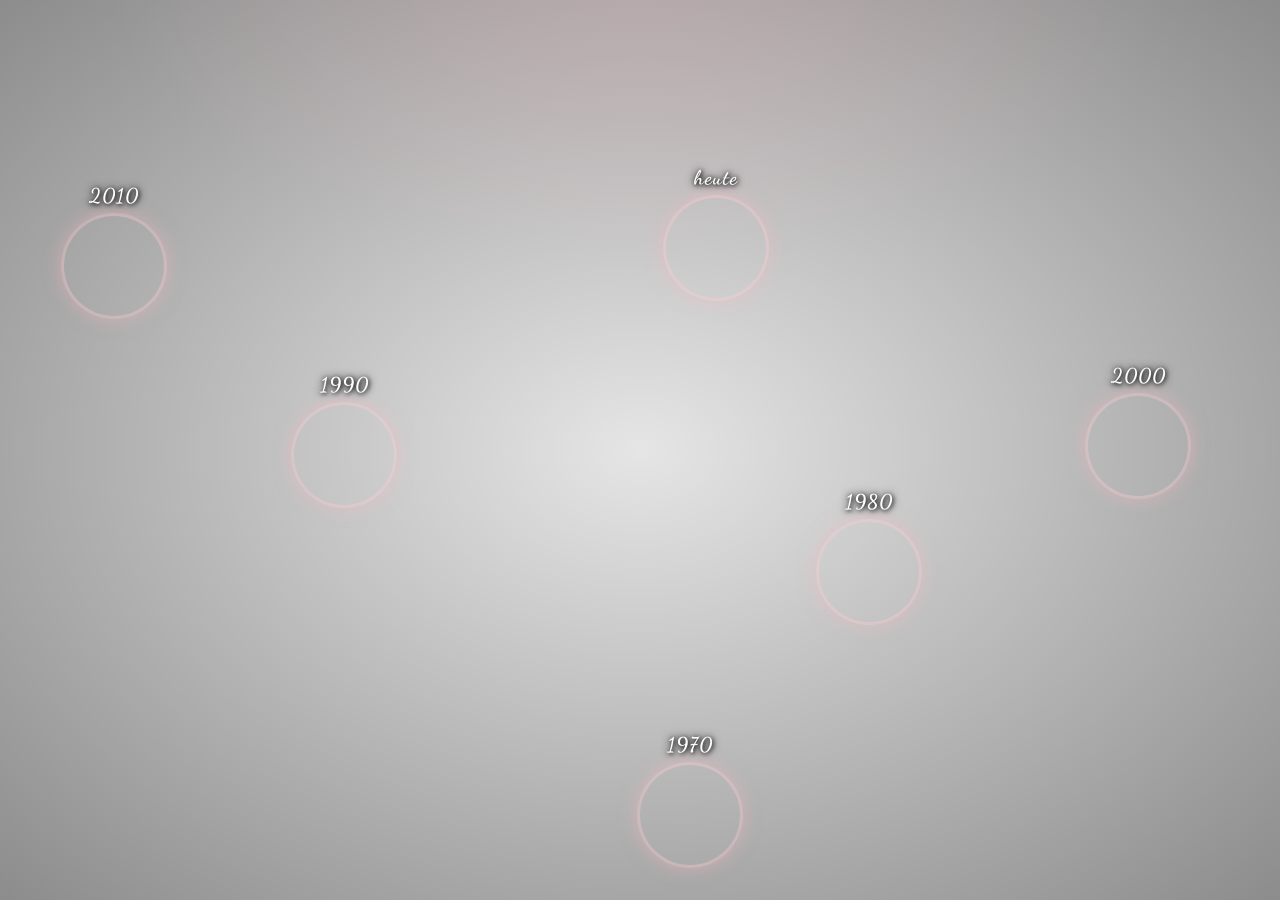
==== flade.html @ 5c9491e2 "Rename index.html to flade.html" ====
<!DOCTYPE html>
<html lang="en">
<head>
  <meta charset="UTF-8">
  <meta http-equiv="X-UA-Compatible" content="IE=edge">
  <meta name="viewport" content="width=device-width, initial-scale=1.0">
  <title>Projektarbeit</title>
    <link rel="stylesheet" href="style.css">
</head>
<body>
  <div id="sakura-container">
    <div class="tree-overlay"></div>
<!--     <div class="petal">
    </div> -->
    <div class="point" id="Schule_1970" style="top:85%; left:50%;" data-title="1970er Jahre – Tradition im Wandel" data-text="In dieser Zeit blieb die Flade fest in ihrer Rolle als katholische Sekundarschule für die Stadt St. Gallen verankert. Die Trennung zwischen Jungen und Mädchen war strikter Alltag. Während die Jungen im Gallusschulhaus unterrichtet wurden, besuchten die Mädchen das Notkerzentrum. Die Lehrerschaft bestand damals noch zu einem beachtlichen Teil aus Klerikern und Ordensschwestern, die das christliche Erbe der Schule bewahrten. Dennoch öffnete sich die Institution langsam den neuen pädagogischen Strömungen der Nachkriegszeit."> <span class="point-label">1970</span> </div>
    <div class="point" id="Schule_1980" style="top:58%; left:64%;" data-title="1980er Jahre – Fokus auf die Infrastruktur" data-text="Dieses Jahrzehnt war geprägt von der Modernisierung der alten Schulgebäude. Die Verantwortlichen investierten hohe Summen in die Fachzimmer und die Aula, um den technischen Fortschritt abzubilden. Man legte grossen Wert darauf, dass die historische Substanz im Klosterviertel erhalten blieb, während im Inneren moderne Lehrmittel einzogen. Die Schule festigte ihren Ruf als Ort, an dem Disziplin und Leistung in einem familiären Umfeld gefördert wurden.">  <span class="point-label">1980</span> </div>
    <div class="point" id="Schule_1990" style="top:45%; left:23%;" data-title="1990er Jahre – Der Schritt zur Koedukation" data-text="Die wohl grösste Veränderung ereignete sich in den Neunzigern mit der schrittweisen Einführung des gemeinsamen Unterrichts. Die strikte Geschlechtertrennung wurde aufgehoben, was das soziale Klima an der Schule grundlegend erneuerte. Parallel dazu hielten die ersten Informatikräume Einzug. Die Schüler lernten nun den Umgang mit den ersten Computern, während die Schulleitung die administrativen Strukturen an die Anforderungen eines modernen Bildungsbetriebs anpasste.">  <span class="point-label">1990</span> </div>
    <div class="point" id="Schule_2000" style="top:44%; left:85%;" data-title="2000er Jahre – Pädagogische Vielfalt" data-text="Mit der Jahrtausendwende rückte die individuelle Förderung der Jugendlichen in das Zentrum der Strategie. Die Flade profilierte sich durch ein breites Angebot an Wahlfächern und Projekten, die über den klassischen Lehrplan hinausgingen. Zudem wurde die Zusammenarbeit zwischen den drei Standorten Gallus, Notker und Brühl intensiviert. Man verstand sich zunehmend als eine Einheit, die trotz räumlicher Trennung eine gemeinsame Vision von Bildung und Erziehung verfolgte.">  <span class="point-label">2000</span> </div>
    <div class="point" id="Schule_2010" style="top:24%; left:5%;" data-title="2010er Jahre – Infrastruktur und Digitalisierung" data-text="In diesem Jahrzehnt modernisierte die Flade ihre drei Standorte Gallus, Notker und Brühl umfassend. Die Klassenzimmer erhielten moderne Beamer und interaktive Tafeln, während die historische Hülle der Gebäude bewahrt wurde. Ein grosser Meilenstein war die Einführung von iPads für den Unterricht, was die Arbeitsweise grundlegend veränderte.

Die Lehrpersonen entwickelten sich in dieser Zeit von reinen Wissensvermittlern zu Lernbegleitern weiter. Sie investierten viel Zeit in Weiterbildungen, um digitale Medien pädagogisch sinnvoll zu nutzen. Gleichzeitig wurde die soziale Infrastruktur durch den Ausbau der Mittagsbetreuung und den Einsatz von Schulsozialarbeitern gestärkt. Die Schule schuf so eine moderne Lernumgebung, die technologischen Fortschritt mit persönlicher Betreuung und christlichen Werten verband.">  <span class="point-label">2010</span> </div>
    <div class="point" id="Schule_heute" style="top:22%; left:52%;" data-title="Heute – Digitalisierung und Offenheit" data-text="In der Gegenwart präsentiert sich die Flade als eine der modernsten Sekundarschulen der Ostschweiz. Digitale Endgeräte wie iPads gehören mittlerweile zum Standardwerkzeug in jedem Klassenzimmer. Obwohl die Schule weiterhin vom Katholischen Konfessionsteil getragen wird, steht sie heute Jugendlichen verschiedenster Hintergründe offen. Das Hauptaugenmerk liegt auf der Vorbereitung der jungen Menschen für die Berufswelt oder das Gymnasium, wobei soziale Kompetenz und gegenseitiger Respekt die wichtigsten Pfeiler bilden."> <span class="point-label">heute</span> </div>
    
     <div id="overlay"></div>
    <div class="popup" id="popup">
  <div class="popup-content">
    <h2 id="popup-title"></h2>
    <p id="popup-text"></p>
  </div>
</div>
  
 <audio id="bg-music" autoplay loop>
  <source src="https://github.com/davakin228/fladeSchule/raw/refs/heads/main/siarhei_korbut-japanese-flower-pixabay-329408.mp3" type="audio/mpeg">
</audio>
  
  <script src="script.js"></script>
</body>
</html>
---- style.css ----
@import url('https://fonts.googleapis.com/css2?family=Dancing+Script:wght@400..700&display=swap');

* {
  margin: 0;
  padding: 0;
  box-sizing: border-box;
}

body {
  font-family: "Dancing Script", cursive;
  height: 100vh;
  overflow: hidden;
  text-align: center;
}

#sakura-container {
  position: relative;
  height: 100vh;
  width: 100%;
  background-image: url(https://github.com/StacyBetsa/tinkerteens/blob/main/%D1%81%D0%B0%D0%BA%D1%83%D1%80%D0%B0%20%D0%B4%D0%B5%D1%80%D0%B5%D0%B2%D0%BE.webp?raw=true);
  background-size: cover;
  background-position: center;
  background-repeat: no-repeat;
}

.tree-overlay {
  position: absolute;
  top: 0;
  left: 0;
  width: 100%;
  height: 100%;
  background:
    radial-gradient(ellipse 70% 50% at 50% 0%, rgba(255,182,193,0.18) 0%, transparent 60%),
    radial-gradient(ellipse at center, rgba(0,0,0,0.10) 0%, rgba(0,0,0,0.45) 100%);
  pointer-events: none;
}

.petal {
  position: absolute;
  pointer-events: none;
  border-radius: 60% 5% 60% 5%;
  background: radial-gradient(ellipse at center, #e8b4c8 0%, #d4a0b8 100%);
  opacity: 0.85;
}

.point {
  position: absolute;
  width: 100px;
  height: 100px;
  background: radial-gradient(circle, rgba(255,182,193,0.85), rgba(219,112,147,0.65));
  border-radius: 50%;
  cursor: pointer;
  animation: pulse 2s infinite;
  box-shadow: 0 0 20px rgba(255,182,193,0.6), 0 0 0 3px rgba(255,255,255,0.15);
  transition: all 0.3s ease;
}

.point:hover {
  transform: scale(1.2);
  box-shadow: 0 0 35px rgba(255,182,193,0.95), 0 0 0 4px rgba(255,255,255,0.25);
}

@keyframes pulse {
  0%   { opacity: 0.7; transform: scale(1); }
  50%  { opacity: 1;   transform: scale(1.05); }
  100% { opacity: 0.7; transform: scale(1); }
}

.point-label {
  position: absolute;
  transform: translateX(-50%);
  bottom: 108px;
  left: 50%;
  color: white;
  font-family: "Dancing Script", cursive;
  font-size: 20px;
  font-weight: 700;
  text-shadow: 0 0 8px rgba(0,0,0,1), 1px 1px 4px black;
  white-space: nowrap;
  pointer-events: none;
  letter-spacing: 1px;
}

#Schule_1970 {
  background-image: url(https://github.com/davakin228/fladeSchule/blob/main/flade%20schule.jpg?raw=true);
  background-size: contain;
}

#Schule_1980 {
  background-image: url(https://github.com/davakin228/fladeSchule/blob/main/schule%20flade.jpg?raw=true);
  background-size: cover;
}

#Schule_1990 {
  background-image: url(https://github.com/davakin228/fladeSchule/blob/main/photo_2026-02-20_14-00-18.jpg?raw=true);
  background-size: cover;
}

#Schule_2000 {
  background-image: url(https://github.com/davakin228/fladeSchule/blob/main/andere%20Schule.jpg?raw=true);
  background-size: cover;
}

#Schule_2010 {
  background-image: url(https://github.com/davakin228/fladeSchule/blob/main/aa.jpg?raw=true);
  background-size: cover;
}

#Schule_heute {
  background-image: url(https://github.com/davakin228/fladeSchule/blob/main/halle.jpg?raw=true);
  background-size: contain;
}

.popup {
  position: fixed;
  background: linear-gradient(145deg, rgba(255,245,248,0.97), rgba(255,232,240,0.97));
  width: 420px;
  padding: 28px 28px 24px;
  border-radius: 20px;
  box-shadow: 0 16px 48px rgba(0,0,0,0.35), 0 0 0 1px rgba(255,182,193,0.4);
  border: none;
  opacity: 0;
  transform: translateY(12px) scale(0.95);
  transition: opacity 0.4s ease, transform 0.5s cubic-bezier(0.34,1.56,0.64,1);
  z-index: 10;
  pointer-events: none;
}

.popup.active {
  opacity: 1;
  transform: translateY(0px) scale(1);
  pointer-events: all;
}

#popup-title {
  font-family: "Dancing Script", cursive;
  font-size: 22px;
  color: #a0304a;
  margin-bottom: 10px;
  border-bottom: 1px solid rgba(255,182,193,0.5);
  padding-bottom: 10px;
}

#popup-text {
  font-family: Georgia, serif;
  font-size: 14px;
  line-height: 1.7;
  color: #4a2030;
}

#overlay {
  display: none;
  position: fixed;
  inset: 0;
  background: rgba(0, 0, 0, 0.5);
  z-index: 9;
  backdrop-filter: blur(2px);
  transition: opacity 0.4s ease;
}

#overlay.active {
  display: block;
}
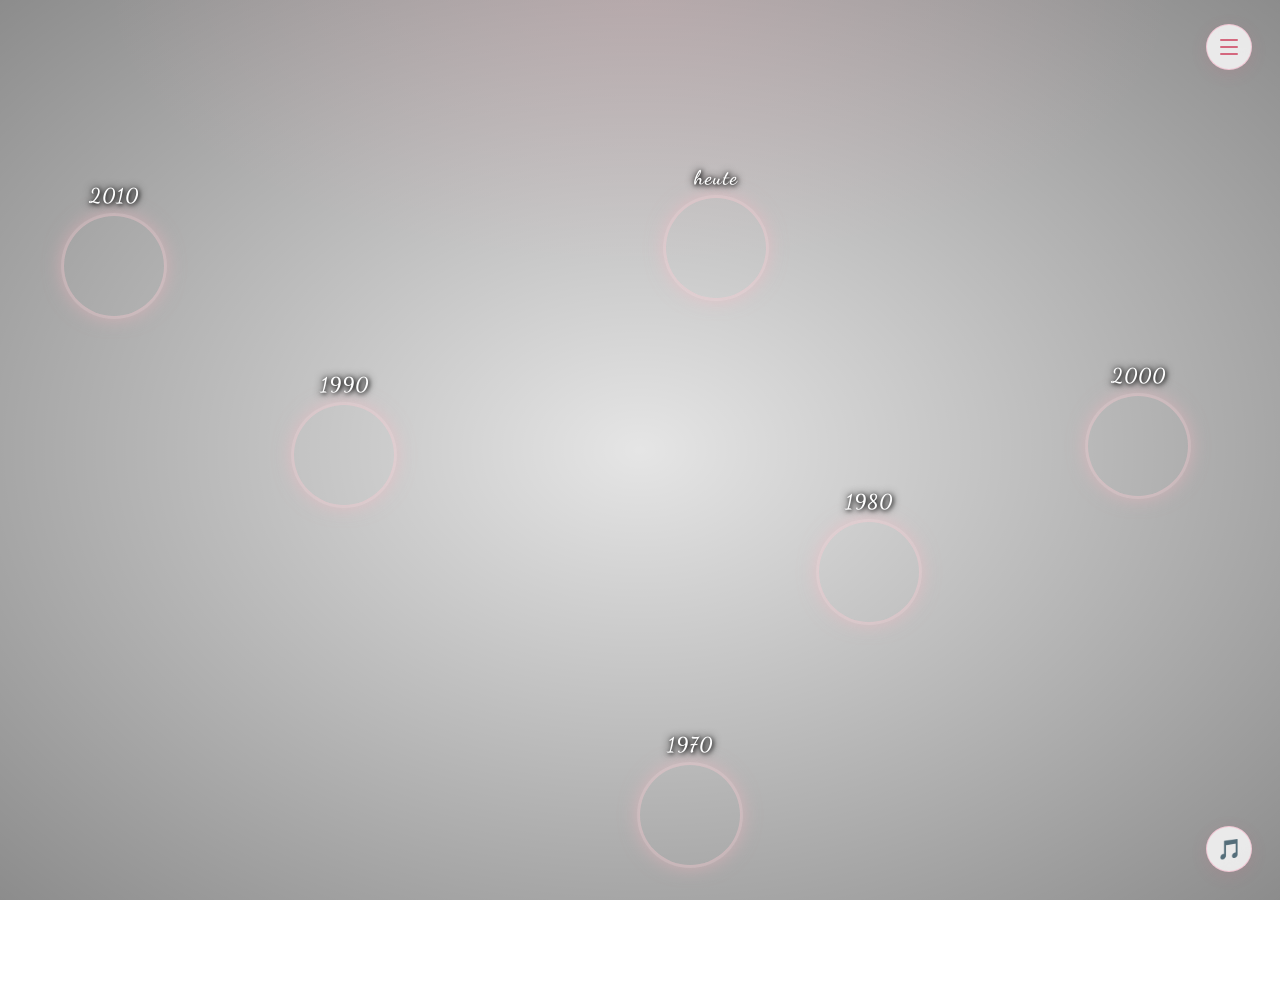
==== commit f0951397: "Update flade.html" ====
--- a/flade.html
+++ b/flade.html
@@ -1,38 +1,182 @@
-          <!DOCTYPE html>
+<!DOCTYPE html>
 <html lang="en">
 <head>
   <meta charset="UTF-8">
   <meta http-equiv="X-UA-Compatible" content="IE=edge">
   <meta name="viewport" content="width=device-width, initial-scale=1.0">
   <title>Projektarbeit</title>
-    <link rel="stylesheet" href="style.css">
+  <link rel="stylesheet" href="style.css">
+  <style>
+    .music-btn {
+      position: fixed;
+      bottom: 28px;
+      right: 28px;
+      width: 46px; height: 46px;
+      border-radius: 50%;
+      background: rgba(255,255,255,0.8);
+      backdrop-filter: blur(10px);
+      border: 1px solid rgba(244,184,203,0.7);
+      cursor: pointer;
+      display: flex; align-items: center; justify-content: center;
+      font-size: 20px;
+      box-shadow: 0 4px 16px rgba(212,104,126,0.15);
+      transition: all 0.3s ease;
+      z-index: 9999;
+    }
+    .music-btn:hover { background: linear-gradient(135deg, #d4687e, #e8809a); transform: scale(1.1); }
+    .music-btn.playing { animation: musicPulse 2s ease-in-out infinite; }
+    @keyframes musicPulse {
+      0%, 100% { box-shadow: 0 4px 16px rgba(212,104,126,0.15); }
+      50% { box-shadow: 0 4px 28px rgba(212,104,126,0.4); }
+    }
+
+    .hamburger-btn {
+      position: fixed;
+      top: 24px;
+      right: 28px;
+      width: 46px; height: 46px;
+      border-radius: 50%;
+      background: rgba(255,255,255,0.8);
+      backdrop-filter: blur(10px);
+      border: 1px solid rgba(244,184,203,0.7);
+      cursor: pointer;
+      display: flex;
+      flex-direction: column;
+      align-items: center;
+      justify-content: center;
+      gap: 5px;
+      box-shadow: 0 4px 16px rgba(212,104,126,0.15);
+      transition: all 0.3s ease;
+      z-index: 9999;
+    }
+    .hamburger-btn:hover { background: linear-gradient(135deg, #d4687e, #e8809a); transform: scale(1.1); }
+    .hamburger-btn span { display: block; width: 18px; height: 2px; background: #d4687e; border-radius: 2px; transition: all 0.3s ease; }
+    .hamburger-btn:hover span { background: white; }
+    .hamburger-btn.open span:nth-child(1) { transform: translateY(7px) rotate(45deg); background: #d4687e; }
+    .hamburger-btn.open span:nth-child(2) { opacity: 0; }
+    .hamburger-btn.open span:nth-child(3) { transform: translateY(-7px) rotate(-45deg); background: #d4687e; }
+
+    .dropdown-menu {
+      position: fixed;
+      top: 80px;
+      right: 28px;
+      background: rgba(255,255,255,0.96);
+      backdrop-filter: blur(16px);
+      border: 1px solid rgba(244,184,203,0.5);
+      border-radius: 16px;
+      box-shadow: 0 12px 40px rgba(212,104,126,0.2);
+      padding: 8px;
+      z-index: 9998;
+      min-width: 200px;
+      opacity: 0;
+      transform: translateY(-10px) scale(0.95);
+      pointer-events: none;
+      transition: all 0.3s cubic-bezier(0.34,1.56,0.64,1);
+      font-family: "Dancing Script", cursive;
+    }
+    .dropdown-menu.open { opacity: 1; transform: translateY(0) scale(1); pointer-events: all; }
+    .menu-label { font-size: 10px; letter-spacing: 3px; text-transform: uppercase; color: #f4b8cb; padding: 8px 16px 4px; display: block; }
+    .menu-divider-line { height: 1px; background: linear-gradient(90deg, transparent, rgba(244,184,203,0.5), transparent); margin: 3px 8px; }
+    .menu-item { display: flex; align-items: center; gap: 10px; padding: 11px 16px; border-radius: 10px; text-decoration: none; color: #8b4a5e; font-size: 16px; transition: all 0.2s ease; }
+    .menu-item:hover { background: rgba(212,104,126,0.08); color: #d4687e; }
+    .menu-item-icon { font-size: 15px; width: 20px; text-align: center; }
+  </style>
 </head>
 <body>
   <div id="sakura-container">
     <div class="tree-overlay"></div>
-<!--     <div class="petal">
-    </div> -->
+
     <div class="point" id="Schule_1970" style="top:85%; left:50%;" data-title="1970er Jahre – Tradition im Wandel" data-text="In dieser Zeit blieb die Flade fest in ihrer Rolle als katholische Sekundarschule für die Stadt St. Gallen verankert. Die Trennung zwischen Jungen und Mädchen war strikter Alltag. Während die Jungen im Gallusschulhaus unterrichtet wurden, besuchten die Mädchen das Notkerzentrum. Die Lehrerschaft bestand damals noch zu einem beachtlichen Teil aus Klerikern und Ordensschwestern, die das christliche Erbe der Schule bewahrten. Dennoch öffnete sich die Institution langsam den neuen pädagogischen Strömungen der Nachkriegszeit."> <span class="point-label">1970</span> </div>
-    <div class="point" id="Schule_1980" style="top:58%; left:64%;" data-title="1980er Jahre – Fokus auf die Infrastruktur" data-text="Dieses Jahrzehnt war geprägt von der Modernisierung der alten Schulgebäude. Die Verantwortlichen investierten hohe Summen in die Fachzimmer und die Aula, um den technischen Fortschritt abzubilden. Man legte grossen Wert darauf, dass die historische Substanz im Klosterviertel erhalten blieb, während im Inneren moderne Lehrmittel einzogen. Die Schule festigte ihren Ruf als Ort, an dem Disziplin und Leistung in einem familiären Umfeld gefördert wurden.">  <span class="point-label">1980</span> </div>
-    <div class="point" id="Schule_1990" style="top:45%; left:23%;" data-title="1990er Jahre – Der Schritt zur Koedukation" data-text="Die wohl grösste Veränderung ereignete sich in den Neunzigern mit der schrittweisen Einführung des gemeinsamen Unterrichts. Die strikte Geschlechtertrennung wurde aufgehoben, was das soziale Klima an der Schule grundlegend erneuerte. Parallel dazu hielten die ersten Informatikräume Einzug. Die Schüler lernten nun den Umgang mit den ersten Computern, während die Schulleitung die administrativen Strukturen an die Anforderungen eines modernen Bildungsbetriebs anpasste.">  <span class="point-label">1990</span> </div>
-    <div class="point" id="Schule_2000" style="top:44%; left:85%;" data-title="2000er Jahre – Pädagogische Vielfalt" data-text="Mit der Jahrtausendwende rückte die individuelle Förderung der Jugendlichen in das Zentrum der Strategie. Die Flade profilierte sich durch ein breites Angebot an Wahlfächern und Projekten, die über den klassischen Lehrplan hinausgingen. Zudem wurde die Zusammenarbeit zwischen den drei Standorten Gallus, Notker und Brühl intensiviert. Man verstand sich zunehmend als eine Einheit, die trotz räumlicher Trennung eine gemeinsame Vision von Bildung und Erziehung verfolgte.">  <span class="point-label">2000</span> </div>
-    <div class="point" id="Schule_2010" style="top:24%; left:5%;" data-title="2010er Jahre – Infrastruktur und Digitalisierung" data-text="In diesem Jahrzehnt modernisierte die Flade ihre drei Standorte Gallus, Notker und Brühl umfassend. Die Klassenzimmer erhielten moderne Beamer und interaktive Tafeln, während die historische Hülle der Gebäude bewahrt wurde. Ein grosser Meilenstein war die Einführung von iPads für den Unterricht, was die Arbeitsweise grundlegend veränderte.
+    <div class="point" id="Schule_1980" style="top:58%; left:64%;" data-title="1980er Jahre – Fokus auf die Infrastruktur" data-text="Dieses Jahrzehnt war geprägt von der Modernisierung der alten Schulgebäude. Die Verantwortlichen investierten hohe Summen in die Fachzimmer und die Aula, um den technischen Fortschritt abzubilden. Man legte grossen Wert darauf, dass die historische Substanz im Klosterviertel erhalten blieb, während im Inneren moderne Lehrmittel einzogen. Die Schule festigte ihren Ruf als Ort, an dem Disziplin und Leistung in einem familiären Umfeld gefördert wurden."> <span class="point-label">1980</span> </div>
+    <div class="point" id="Schule_1990" style="top:45%; left:23%;" data-title="1990er Jahre – Der Schritt zur Koedukation" data-text="Die wohl grösste Veränderung ereignete sich in den Neunzigern mit der schrittweisen Einführung des gemeinsamen Unterrichts. Die strikte Geschlechtertrennung wurde aufgehoben, was das soziale Klima an der Schule grundlegend erneuerte. Parallel dazu hielten die ersten Informatikräume Einzug. Die Schüler lernten nun den Umgang mit den ersten Computern, während die Schulleitung die administrativen Strukturen an die Anforderungen eines modernen Bildungsbetriebs anpasste."> <span class="point-label">1990</span> </div>
+    <div class="point" id="Schule_2000" style="top:44%; left:85%;" data-title="2000er Jahre – Pädagogische Vielfalt" data-text="Mit der Jahrtausendwende rückte die individuelle Förderung der Jugendlichen in das Zentrum der Strategie. Die Flade profilierte sich durch ein breites Angebot an Wahlfächern und Projekten, die über den klassischen Lehrplan hinausgingen. Zudem wurde die Zusammenarbeit zwischen den drei Standorten Gallus, Notker und Brühl intensiviert. Man verstand sich zunehmend als eine Einheit, die trotz räumlicher Trennung eine gemeinsame Vision von Bildung und Erziehung verfolgte."> <span class="point-label">2000</span> </div>
+    <div class="point" id="Schule_2010" style="top:24%; left:5%;" data-title="2010er Jahre – Infrastruktur und Digitalisierung" data-text="In diesem Jahrzehnt modernisierte die Flade ihre drei Standorte Gallus, Notker und Brühl umfassend. Die Klassenzimmer erhielten moderne Beamer und interaktive Tafeln, während die historische Hülle der Gebäude bewahrt wurde. Ein grosser Meilenstein war die Einführung von iPads für den Unterricht, was die Arbeitsweise grundlegend veränderte. Die Lehrpersonen entwickelten sich in dieser Zeit von reinen Wissensvermittlern zu Lernbegleitern weiter. Sie investierten viel Zeit in Weiterbildungen, um digitale Medien pädagogisch sinnvoll zu nutzen. Gleichzeitig wurde die soziale Infrastruktur durch den Ausbau der Mittagsbetreuung und den Einsatz von Schulsozialarbeitern gestärkt. Die Schule schuf so eine moderne Lernumgebung, die technologischen Fortschritt mit persönlicher Betreuung und christlichen Werten verband."> <span class="point-label">2010</span> </div>
+    <div class="point" id="Schule_heute" style="top:22%; left:52%;" data-title="Heute – Digitalisierung und Offenheit" data-text="In der Gegenwart präsentiert sich die Flade als eine der modernsten Sekundarschulen der Ostschweiz. Digitale Endgeräte wie iPads gehören mittlerweile zum Standardwerkzeug in jedem Klassenzimmer. Obwohl die Schule weiterhin vom Katholischen Konfessionsteil getragen wird, steht sie heute Jugendlichen verschiedenster Hintergründe offen. Das Hauptaugenmerk liegt auf der Vorbereitung der jungen Menschen für die Berufswelt oder das Gymnasium, wobei soziale Kompetenz und gegenseitiger Respekt die wichtigsten Pfeiler bilden."> <span class="point-label">heute</span> </div>
 
-Die Lehrpersonen entwickelten sich in dieser Zeit von reinen Wissensvermittlern zu Lernbegleitern weiter. Sie investierten viel Zeit in Weiterbildungen, um digitale Medien pädagogisch sinnvoll zu nutzen. Gleichzeitig wurde die soziale Infrastruktur durch den Ausbau der Mittagsbetreuung und den Einsatz von Schulsozialarbeitern gestärkt. Die Schule schuf so eine moderne Lernumgebung, die technologischen Fortschritt mit persönlicher Betreuung und christlichen Werten verband.">  <span class="point-label">2010</span> </div>
-    <div class="point" id="Schule_heute" style="top:22%; left:52%;" data-title="Heute – Digitalisierung und Offenheit" data-text="In der Gegenwart präsentiert sich die Flade als eine der modernsten Sekundarschulen der Ostschweiz. Digitale Endgeräte wie iPads gehören mittlerweile zum Standardwerkzeug in jedem Klassenzimmer. Obwohl die Schule weiterhin vom Katholischen Konfessionsteil getragen wird, steht sie heute Jugendlichen verschiedenster Hintergründe offen. Das Hauptaugenmerk liegt auf der Vorbereitung der jungen Menschen für die Berufswelt oder das Gymnasium, wobei soziale Kompetenz und gegenseitiger Respekt die wichtigsten Pfeiler bilden."> <span class="point-label">heute</span> </div>
-    
-     <div id="overlay"></div>
+    <div id="overlay"></div>
     <div class="popup" id="popup">
-  <div class="popup-content">
-    <h2 id="popup-title"></h2>
-    <p id="popup-text"></p>
+      <div class="popup-content">
+        <h2 id="popup-title"></h2>
+        <p id="popup-text"></p>
+      </div>
+    </div>
+
+    <audio id="bg-music" loop>
+      <source src="https://github.com/davakin228/fladeSchule/raw/refs/heads/main/siarhei_korbut-japanese-flower-pixabay-329408.mp3" type="audio/mpeg">
+    </audio>
   </div>
-</div>
-  
- <audio id="bg-music" autoplay loop>
-  <source src="https://github.com/davakin228/fladeSchule/raw/refs/heads/main/siarhei_korbut-japanese-flower-pixabay-329408.mp3" type="audio/mpeg">
-</audio>
-  
+
+  <button class="music-btn" id="musicBtn" title="Musik an/aus">🎵</button>
+
+  <button class="hamburger-btn" id="hamburgerBtn">
+    <span></span><span></span><span></span>
+  </button>
+
+  <div class="dropdown-menu" id="dropdownMenu">
+    <span class="menu-label">Navigation</span>
+    <a class="menu-item" href="index.html"><span class="menu-item-icon">🌸</span> Titelscreen</a>
+    <div class="menu-divider-line"></div>
+    <a class="menu-item" href="#"><span class="menu-item-icon">🌳</span> Flade Baum</a>
+    <div class="menu-divider-line"></div>
+    <a class="menu-item" href="https://www.flade.ch" target="_blank"><span class="menu-item-icon">🔗</span> flade.ch</a>
+  </div>
+
   <script src="script.js"></script>
+  <script>
+    // Music
+    const bgMusic = document.getElementById('bg-music');
+    const musicBtn = document.getElementById('musicBtn');
+    bgMusic.volume = 0.15;
+    let isPlaying = false;
+
+    function tryPlay() {
+      bgMusic.play().then(() => {
+        isPlaying = true;
+        musicBtn.textContent = '🎵';
+        musicBtn.classList.add('playing');
+      }).catch(() => {});
+    }
+
+    musicBtn.addEventListener('click', function(e) {
+      e.stopPropagation();
+      if (isPlaying) {
+        bgMusic.pause();
+        isPlaying = false;
+        musicBtn.textContent = '🔇';
+        musicBtn.classList.remove('playing');
+      } else {
+        tryPlay();
+      }
+    });
+
+    document.addEventListener('mousemove', function startOnMove() {
+      tryPlay();
+      document.removeEventListener('mousemove', startOnMove);
+    });
+
+    // Hamburger
+    const hamburgerBtn = document.getElementById('hamburgerBtn');
+    const dropdownMenu = document.getElementById('dropdownMenu');
+    let menuOpen = false;
+
+    hamburgerBtn.addEventListener('click', function(e) {
+      e.stopPropagation();
+      menuOpen = !menuOpen;
+      hamburgerBtn.classList.toggle('open', menuOpen);
+      dropdownMenu.classList.toggle('open', menuOpen);
+    });
+
+    document.addEventListener('click', function() {
+      if (menuOpen) {
+        menuOpen = false;
+        hamburgerBtn.classList.remove('open');
+        dropdownMenu.classList.remove('open');
+      }
+    });
+
+    dropdownMenu.addEventListener('click', function(e) {
+      e.stopPropagation();
+    });
+  </script>
 </body>
 </html>
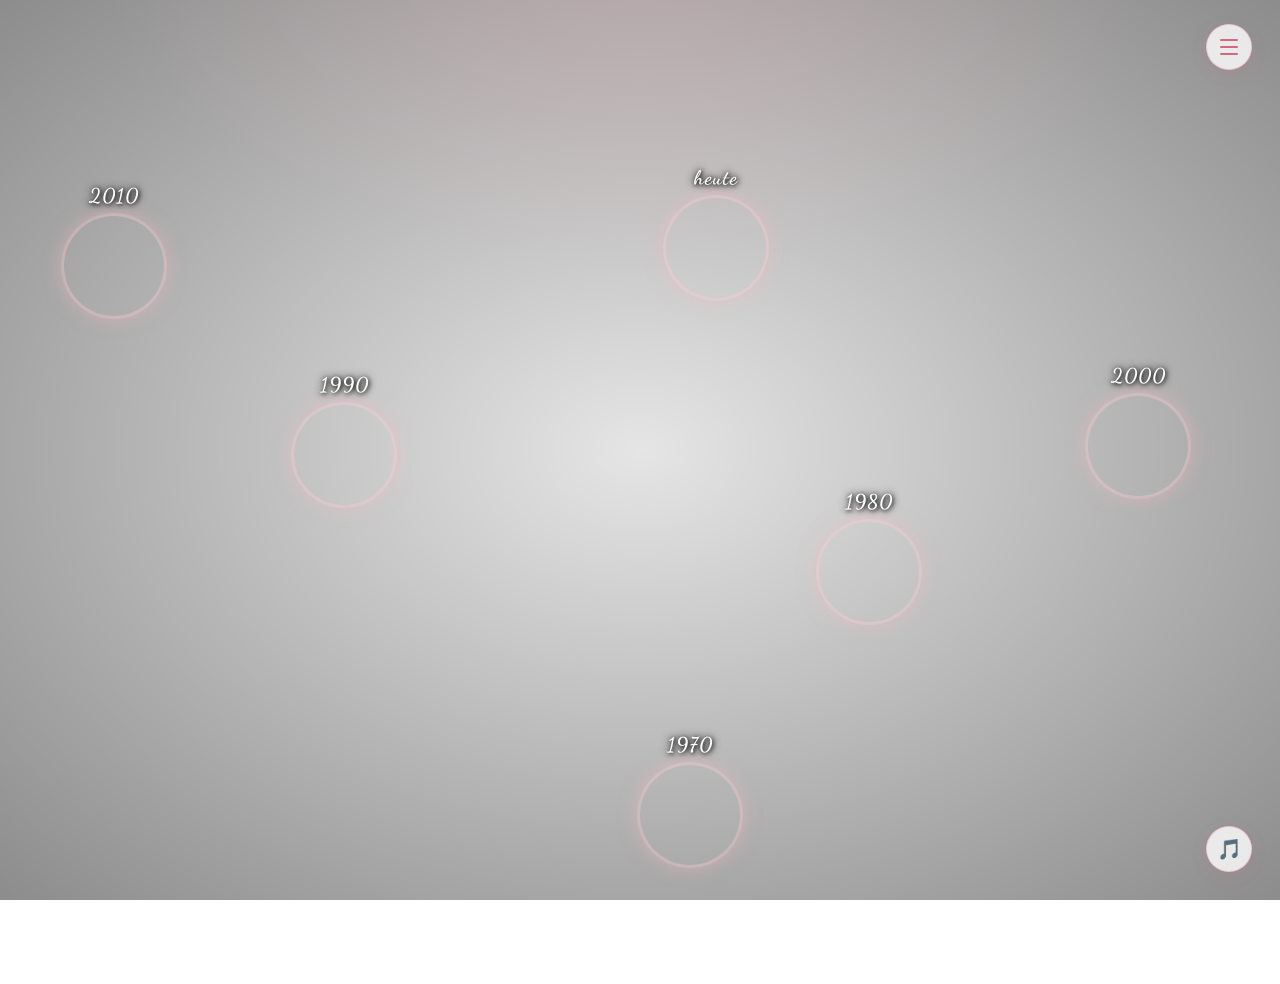
==== commit 7986661c: "Refactor HTML and CSS for cleaner structure" ====
--- a/flade.html
+++ b/flade.html
@@ -8,20 +8,13 @@
   <link rel="stylesheet" href="style.css">
   <style>
     .music-btn {
-      position: fixed;
-      bottom: 28px;
-      right: 28px;
-      width: 46px; height: 46px;
-      border-radius: 50%;
-      background: rgba(255,255,255,0.8);
-      backdrop-filter: blur(10px);
-      border: 1px solid rgba(244,184,203,0.7);
-      cursor: pointer;
+      position: fixed; bottom: 28px; right: 28px;
+      width: 46px; height: 46px; border-radius: 50%;
+      background: rgba(255,255,255,0.8); backdrop-filter: blur(10px);
+      border: 1px solid rgba(244,184,203,0.7); cursor: pointer;
       display: flex; align-items: center; justify-content: center;
-      font-size: 20px;
-      box-shadow: 0 4px 16px rgba(212,104,126,0.15);
-      transition: all 0.3s ease;
-      z-index: 9999;
+      font-size: 20px; box-shadow: 0 4px 16px rgba(212,104,126,0.15);
+      transition: all 0.3s ease; z-index: 9999;
     }
     .music-btn:hover { background: linear-gradient(135deg, #d4687e, #e8809a); transform: scale(1.1); }
     .music-btn.playing { animation: musicPulse 2s ease-in-out infinite; }
@@ -31,47 +24,30 @@
     }
 
     .hamburger-btn {
-      position: fixed;
-      top: 24px;
-      right: 28px;
-      width: 46px; height: 46px;
-      border-radius: 50%;
-      background: rgba(255,255,255,0.8);
-      backdrop-filter: blur(10px);
-      border: 1px solid rgba(244,184,203,0.7);
-      cursor: pointer;
-      display: flex;
-      flex-direction: column;
-      align-items: center;
-      justify-content: center;
-      gap: 5px;
+      position: fixed; top: 24px; right: 28px;
+      width: 46px; height: 46px; border-radius: 50%;
+      background: rgba(255,255,255,0.8); backdrop-filter: blur(10px);
+      border: 1px solid rgba(244,184,203,0.7); cursor: pointer;
+      display: flex; flex-direction: column; align-items: center;
+      justify-content: center; gap: 5px;
       box-shadow: 0 4px 16px rgba(212,104,126,0.15);
-      transition: all 0.3s ease;
-      z-index: 9999;
+      transition: all 0.3s ease; z-index: 9999;
     }
     .hamburger-btn:hover { background: linear-gradient(135deg, #d4687e, #e8809a); transform: scale(1.1); }
     .hamburger-btn span { display: block; width: 18px; height: 2px; background: #d4687e; border-radius: 2px; transition: all 0.3s ease; }
     .hamburger-btn:hover span { background: white; }
-    .hamburger-btn.open span:nth-child(1) { transform: translateY(7px) rotate(45deg); background: #d4687e; }
+    .hamburger-btn.open span:nth-child(1) { transform: translateY(7px) rotate(45deg); }
     .hamburger-btn.open span:nth-child(2) { opacity: 0; }
-    .hamburger-btn.open span:nth-child(3) { transform: translateY(-7px) rotate(-45deg); background: #d4687e; }
+    .hamburger-btn.open span:nth-child(3) { transform: translateY(-7px) rotate(-45deg); }
 
     .dropdown-menu {
-      position: fixed;
-      top: 80px;
-      right: 28px;
-      background: rgba(255,255,255,0.96);
-      backdrop-filter: blur(16px);
-      border: 1px solid rgba(244,184,203,0.5);
-      border-radius: 16px;
+      position: fixed; top: 80px; right: 28px;
+      background: rgba(255,255,255,0.96); backdrop-filter: blur(16px);
+      border: 1px solid rgba(244,184,203,0.5); border-radius: 16px;
       box-shadow: 0 12px 40px rgba(212,104,126,0.2);
-      padding: 8px;
-      z-index: 9998;
-      min-width: 200px;
-      opacity: 0;
-      transform: translateY(-10px) scale(0.95);
-      pointer-events: none;
-      transition: all 0.3s cubic-bezier(0.34,1.56,0.64,1);
+      padding: 8px; z-index: 9998; min-width: 200px;
+      opacity: 0; transform: translateY(-10px) scale(0.95);
+      pointer-events: none; transition: all 0.3s cubic-bezier(0.34,1.56,0.64,1);
       font-family: "Dancing Script", cursive;
     }
     .dropdown-menu.open { opacity: 1; transform: translateY(0) scale(1); pointer-events: all; }
@@ -80,22 +56,123 @@
     .menu-item { display: flex; align-items: center; gap: 10px; padding: 11px 16px; border-radius: 10px; text-decoration: none; color: #8b4a5e; font-size: 16px; transition: all 0.2s ease; }
     .menu-item:hover { background: rgba(212,104,126,0.08); color: #d4687e; }
     .menu-item-icon { font-size: 15px; width: 20px; text-align: center; }
+
+    /* ── Popup photos ── */
+    .popup-photos {
+      display: flex;
+      gap: 8px;
+      margin-bottom: 14px;
+      justify-content: center;
+    }
+    .popup-photo {
+      width: calc(33.33% - 6px);
+      aspect-ratio: 4/3;
+      object-fit: cover;
+      border-radius: 10px;
+      cursor: pointer;
+      border: 2px solid rgba(244,184,203,0.5);
+      transition: transform 0.25s ease, box-shadow 0.25s ease, border-color 0.25s ease;
+      flex-shrink: 0;
+    }
+    .popup-photo:hover {
+      transform: scale(1.06);
+      box-shadow: 0 6px 20px rgba(212,104,126,0.45);
+      border-color: #d4687e;
+    }
+
+    /* ── Lightbox ── */
+    #lightbox {
+      position: fixed; inset: 0;
+      z-index: 99999;
+      display: flex; align-items: center; justify-content: center;
+      opacity: 0; pointer-events: none;
+      transition: opacity 0.35s ease;
+    }
+    #lightbox.active { opacity: 1; pointer-events: all; }
+
+    #lightbox-backdrop {
+      position: absolute; inset: 0;
+      background: rgba(0,0,0,0.82);
+      backdrop-filter: blur(4px);
+      cursor: pointer;
+    }
+    #lightbox-img {
+      position: relative;
+      max-width: 88vw; max-height: 88vh;
+      border-radius: 16px;
+      box-shadow: 0 24px 80px rgba(0,0,0,0.7);
+      object-fit: contain;
+      transform: scale(0.7) translateY(40px);
+      opacity: 0;
+      transition: transform 0.45s cubic-bezier(0.34,1.4,0.64,1), opacity 0.35s ease;
+      z-index: 1;
+    }
+    #lightbox.active #lightbox-img {
+      transform: scale(1) translateY(0);
+      opacity: 1;
+    }
+    #lightbox-close {
+      position: absolute; top: 24px; right: 32px;
+      width: 44px; height: 44px; border-radius: 50%;
+      background: rgba(255,255,255,0.15); backdrop-filter: blur(8px);
+      border: 1px solid rgba(255,255,255,0.3);
+      color: white; font-size: 22px; cursor: pointer;
+      display: flex; align-items: center; justify-content: center;
+      transition: all 0.25s ease; z-index: 2; line-height: 1;
+    }
+    #lightbox-close:hover { background: rgba(212,104,126,0.75); transform: scale(1.1) rotate(90deg); }
   </style>
 </head>
 <body>
   <div id="sakura-container">
     <div class="tree-overlay"></div>
 
-    <div class="point" id="Schule_1970" style="top:85%; left:50%;" data-title="1970er Jahre – Tradition im Wandel" data-text="In dieser Zeit blieb die Flade fest in ihrer Rolle als katholische Sekundarschule für die Stadt St. Gallen verankert. Die Trennung zwischen Jungen und Mädchen war strikter Alltag. Während die Jungen im Gallusschulhaus unterrichtet wurden, besuchten die Mädchen das Notkerzentrum. Die Lehrerschaft bestand damals noch zu einem beachtlichen Teil aus Klerikern und Ordensschwestern, die das christliche Erbe der Schule bewahrten. Dennoch öffnete sich die Institution langsam den neuen pädagogischen Strömungen der Nachkriegszeit."> <span class="point-label">1970</span> </div>
-    <div class="point" id="Schule_1980" style="top:58%; left:64%;" data-title="1980er Jahre – Fokus auf die Infrastruktur" data-text="Dieses Jahrzehnt war geprägt von der Modernisierung der alten Schulgebäude. Die Verantwortlichen investierten hohe Summen in die Fachzimmer und die Aula, um den technischen Fortschritt abzubilden. Man legte grossen Wert darauf, dass die historische Substanz im Klosterviertel erhalten blieb, während im Inneren moderne Lehrmittel einzogen. Die Schule festigte ihren Ruf als Ort, an dem Disziplin und Leistung in einem familiären Umfeld gefördert wurden."> <span class="point-label">1980</span> </div>
-    <div class="point" id="Schule_1990" style="top:45%; left:23%;" data-title="1990er Jahre – Der Schritt zur Koedukation" data-text="Die wohl grösste Veränderung ereignete sich in den Neunzigern mit der schrittweisen Einführung des gemeinsamen Unterrichts. Die strikte Geschlechtertrennung wurde aufgehoben, was das soziale Klima an der Schule grundlegend erneuerte. Parallel dazu hielten die ersten Informatikräume Einzug. Die Schüler lernten nun den Umgang mit den ersten Computern, während die Schulleitung die administrativen Strukturen an die Anforderungen eines modernen Bildungsbetriebs anpasste."> <span class="point-label">1990</span> </div>
-    <div class="point" id="Schule_2000" style="top:44%; left:85%;" data-title="2000er Jahre – Pädagogische Vielfalt" data-text="Mit der Jahrtausendwende rückte die individuelle Förderung der Jugendlichen in das Zentrum der Strategie. Die Flade profilierte sich durch ein breites Angebot an Wahlfächern und Projekten, die über den klassischen Lehrplan hinausgingen. Zudem wurde die Zusammenarbeit zwischen den drei Standorten Gallus, Notker und Brühl intensiviert. Man verstand sich zunehmend als eine Einheit, die trotz räumlicher Trennung eine gemeinsame Vision von Bildung und Erziehung verfolgte."> <span class="point-label">2000</span> </div>
-    <div class="point" id="Schule_2010" style="top:24%; left:5%;" data-title="2010er Jahre – Infrastruktur und Digitalisierung" data-text="In diesem Jahrzehnt modernisierte die Flade ihre drei Standorte Gallus, Notker und Brühl umfassend. Die Klassenzimmer erhielten moderne Beamer und interaktive Tafeln, während die historische Hülle der Gebäude bewahrt wurde. Ein grosser Meilenstein war die Einführung von iPads für den Unterricht, was die Arbeitsweise grundlegend veränderte. Die Lehrpersonen entwickelten sich in dieser Zeit von reinen Wissensvermittlern zu Lernbegleitern weiter. Sie investierten viel Zeit in Weiterbildungen, um digitale Medien pädagogisch sinnvoll zu nutzen. Gleichzeitig wurde die soziale Infrastruktur durch den Ausbau der Mittagsbetreuung und den Einsatz von Schulsozialarbeitern gestärkt. Die Schule schuf so eine moderne Lernumgebung, die technologischen Fortschritt mit persönlicher Betreuung und christlichen Werten verband."> <span class="point-label">2010</span> </div>
-    <div class="point" id="Schule_heute" style="top:22%; left:52%;" data-title="Heute – Digitalisierung und Offenheit" data-text="In der Gegenwart präsentiert sich die Flade als eine der modernsten Sekundarschulen der Ostschweiz. Digitale Endgeräte wie iPads gehören mittlerweile zum Standardwerkzeug in jedem Klassenzimmer. Obwohl die Schule weiterhin vom Katholischen Konfessionsteil getragen wird, steht sie heute Jugendlichen verschiedenster Hintergründe offen. Das Hauptaugenmerk liegt auf der Vorbereitung der jungen Menschen für die Berufswelt oder das Gymnasium, wobei soziale Kompetenz und gegenseitiger Respekt die wichtigsten Pfeiler bilden."> <span class="point-label">heute</span> </div>
+    <div class="point" id="Schule_1970" style="top:85%; left:50%;"
+      data-title="1970er Jahre – Tradition im Wandel"
+      data-photos="1970(1).jpg,1970(2).jpg,1970(3).jpg"
+      data-text="In dieser Zeit blieb die Flade fest in ihrer Rolle als katholische Sekundarschule für die Stadt St. Gallen verankert. Die Trennung zwischen Jungen und Mädchen war strikter Alltag. Während die Jungen im Gallusschulhaus unterrichtet wurden, besuchten die Mädchen das Notkerzentrum. Die Lehrerschaft bestand damals noch zu einem beachtlichen Teil aus Klerikern und Ordensschwestern, die das christliche Erbe der Schule bewahrten. Dennoch öffnete sich die Institution langsam den neuen pädagogischen Strömungen der Nachkriegszeit.">
+      <span class="point-label">1970</span>
+    </div>
+
+    <div class="point" id="Schule_1980" style="top:58%; left:64%;"
+      data-title="1980er Jahre – Fokus auf die Infrastruktur"
+      data-photos="1980(1).jpg,1980(2).jpg,1980(3).jpg"
+      data-text="Dieses Jahrzehnt war geprägt von der Modernisierung der alten Schulgebäude. Die Verantwortlichen investierten hohe Summen in die Fachzimmer und die Aula, um den technischen Fortschritt abzubilden. Man legte grossen Wert darauf, dass die historische Substanz im Klosterviertel erhalten blieb, während im Inneren moderne Lehrmittel einzogen. Die Schule festigte ihren Ruf als Ort, an dem Disziplin und Leistung in einem familiären Umfeld gefördert wurden.">
+      <span class="point-label">1980</span>
+    </div>
+
+    <div class="point" id="Schule_1990" style="top:45%; left:23%;"
+      data-title="1990er Jahre – Der Schritt zur Koedukation"
+      data-photos="1990(1).jpg,1990(2).jpg,1990(3).jpg"
+      data-text="Die wohl grösste Veränderung ereignete sich in den Neunzigern mit der schrittweisen Einführung des gemeinsamen Unterrichts. Die strikte Geschlechtertrennung wurde aufgehoben, was das soziale Klima an der Schule grundlegend erneuerte. Parallel dazu hielten die ersten Informatikräume Einzug. Die Schüler lernten nun den Umgang mit den ersten Computern, während die Schulleitung die administrativen Strukturen an die Anforderungen eines modernen Bildungsbetriebs anpasste.">
+      <span class="point-label">1990</span>
+    </div>
+
+    <div class="point" id="Schule_2000" style="top:44%; left:85%;"
+      data-title="2000er Jahre – Pädagogische Vielfalt"
+      data-photos="2000(1).jpg,2000(2).jpg,2000(3).jpg"
+      data-text="Mit der Jahrtausendwende rückte die individuelle Förderung der Jugendlichen in das Zentrum der Strategie. Die Flade profilierte sich durch ein breites Angebot an Wahlfächern und Projekten, die über den klassischen Lehrplan hinausgingen. Zudem wurde die Zusammenarbeit zwischen den drei Standorten Gallus, Notker und Brühl intensiviert. Man verstand sich zunehmend als eine Einheit, die trotz räumlicher Trennung eine gemeinsame Vision von Bildung und Erziehung verfolgte.">
+      <span class="point-label">2000</span>
+    </div>
+
+    <div class="point" id="Schule_2010" style="top:24%; left:5%;"
+      data-title="2010er Jahre – Infrastruktur und Digitalisierung"
+      data-photos="2010(1).jpg,2010(2).jpg,2010(3).jpg"
+      data-text="In diesem Jahrzehnt modernisierte die Flade ihre drei Standorte Gallus, Notker und Brühl umfassend. Die Klassenzimmer erhielten moderne Beamer und interaktive Tafeln, während die historische Hülle der Gebäude bewahrt wurde. Ein grosser Meilenstein war die Einführung von iPads für den Unterricht, was die Arbeitsweise grundlegend veränderte. Die Lehrpersonen entwickelten sich in dieser Zeit von reinen Wissensvermittlern zu Lernbegleitern weiter. Sie investierten viel Zeit in Weiterbildungen, um digitale Medien pädagogisch sinnvoll zu nutzen. Gleichzeitig wurde die soziale Infrastruktur durch den Ausbau der Mittagsbetreuung und den Einsatz von Schulsozialarbeitern gestärkt.">
+      <span class="point-label">2010</span>
+    </div>
+
+    <div class="point" id="Schule_heute" style="top:22%; left:52%;"
+      data-title="Heute – Digitalisierung und Offenheit"
+      data-photos="jetzt(1).jpg,jetzt(2).jpg,jetzt(3).jpg"
+      data-text="In der Gegenwart präsentiert sich die Flade als eine der modernsten Sekundarschulen der Ostschweiz. Digitale Endgeräte wie iPads gehören mittlerweile zum Standardwerkzeug in jedem Klassenzimmer. Obwohl die Schule weiterhin vom Katholischen Konfessionsteil getragen wird, steht sie heute Jugendlichen verschiedenster Hintergründe offen. Das Hauptaugenmerk liegt auf der Vorbereitung der jungen Menschen für die Berufswelt oder das Gymnasium, wobei soziale Kompetenz und gegenseitiger Respekt die wichtigsten Pfeiler bilden.">
+      <span class="point-label">heute</span>
+    </div>
 
     <div id="overlay"></div>
     <div class="popup" id="popup">
       <div class="popup-content">
+        <div class="popup-photos" id="popup-photos"></div>
         <h2 id="popup-title"></h2>
         <p id="popup-text"></p>
       </div>
@@ -106,11 +183,15 @@
     </audio>
   </div>
 
+  <!-- Lightbox -->
+  <div id="lightbox">
+    <div id="lightbox-backdrop"></div>
+    <button id="lightbox-close" title="Schliessen">✕</button>
+    <img id="lightbox-img" src="" alt="Foto">
+  </div>
+
   <button class="music-btn" id="musicBtn" title="Musik an/aus">🎵</button>
-
-  <button class="hamburger-btn" id="hamburgerBtn">
-    <span></span><span></span><span></span>
-  </button>
+  <button class="hamburger-btn" id="hamburgerBtn"><span></span><span></span><span></span></button>
 
   <div class="dropdown-menu" id="dropdownMenu">
     <span class="menu-label">Navigation</span>
@@ -123,60 +204,56 @@
 
   <script src="script.js"></script>
   <script>
-    // Music
+    // ── Music ──
     const bgMusic = document.getElementById('bg-music');
     const musicBtn = document.getElementById('musicBtn');
     bgMusic.volume = 0.15;
     let isPlaying = false;
-
     function tryPlay() {
-      bgMusic.play().then(() => {
-        isPlaying = true;
-        musicBtn.textContent = '🎵';
-        musicBtn.classList.add('playing');
-      }).catch(() => {});
-    }
-
+      bgMusic.play().then(() => { isPlaying = true; musicBtn.textContent = '🎵'; musicBtn.classList.add('playing'); }).catch(() => {});
+    }
     musicBtn.addEventListener('click', function(e) {
       e.stopPropagation();
-      if (isPlaying) {
-        bgMusic.pause();
-        isPlaying = false;
-        musicBtn.textContent = '🔇';
-        musicBtn.classList.remove('playing');
-      } else {
-        tryPlay();
-      }
+      if (isPlaying) { bgMusic.pause(); isPlaying = false; musicBtn.textContent = '🔇'; musicBtn.classList.remove('playing'); }
+      else tryPlay();
     });
-
-    document.addEventListener('mousemove', function startOnMove() {
-      tryPlay();
-      document.removeEventListener('mousemove', startOnMove);
-    });
-
-    // Hamburger
+    document.addEventListener('mousemove', function startOnMove() { tryPlay(); document.removeEventListener('mousemove', startOnMove); });
+
+    // ── Hamburger ──
     const hamburgerBtn = document.getElementById('hamburgerBtn');
     const dropdownMenu = document.getElementById('dropdownMenu');
     let menuOpen = false;
-
     hamburgerBtn.addEventListener('click', function(e) {
       e.stopPropagation();
       menuOpen = !menuOpen;
       hamburgerBtn.classList.toggle('open', menuOpen);
       dropdownMenu.classList.toggle('open', menuOpen);
     });
-
     document.addEventListener('click', function() {
-      if (menuOpen) {
-        menuOpen = false;
-        hamburgerBtn.classList.remove('open');
-        dropdownMenu.classList.remove('open');
-      }
+      if (menuOpen) { menuOpen = false; hamburgerBtn.classList.remove('open'); dropdownMenu.classList.remove('open'); }
     });
-
-    dropdownMenu.addEventListener('click', function(e) {
-      e.stopPropagation();
-    });
+    dropdownMenu.addEventListener('click', function(e) { e.stopPropagation(); });
+
+    // ── Lightbox ──
+    const lightbox = document.getElementById('lightbox');
+    const lightboxImg = document.getElementById('lightbox-img');
+    const lightboxClose = document.getElementById('lightbox-close');
+    const lightboxBackdrop = document.getElementById('lightbox-backdrop');
+
+    function openLightbox(src) {
+      lightboxImg.src = src;
+      lightbox.classList.add('active');
+    }
+    function closeLightbox() {
+      lightbox.classList.remove('active');
+      setTimeout(() => { lightboxImg.src = ''; }, 400);
+    }
+    lightboxClose.addEventListener('click', function(e) { e.stopPropagation(); closeLightbox(); });
+    lightboxBackdrop.addEventListener('click', closeLightbox);
+    document.addEventListener('keydown', function(e) { if (e.key === 'Escape') closeLightbox(); });
+
+    // Exposed for script.js
+    window.openLightbox = openLightbox;
   </script>
 </body>
 </html>
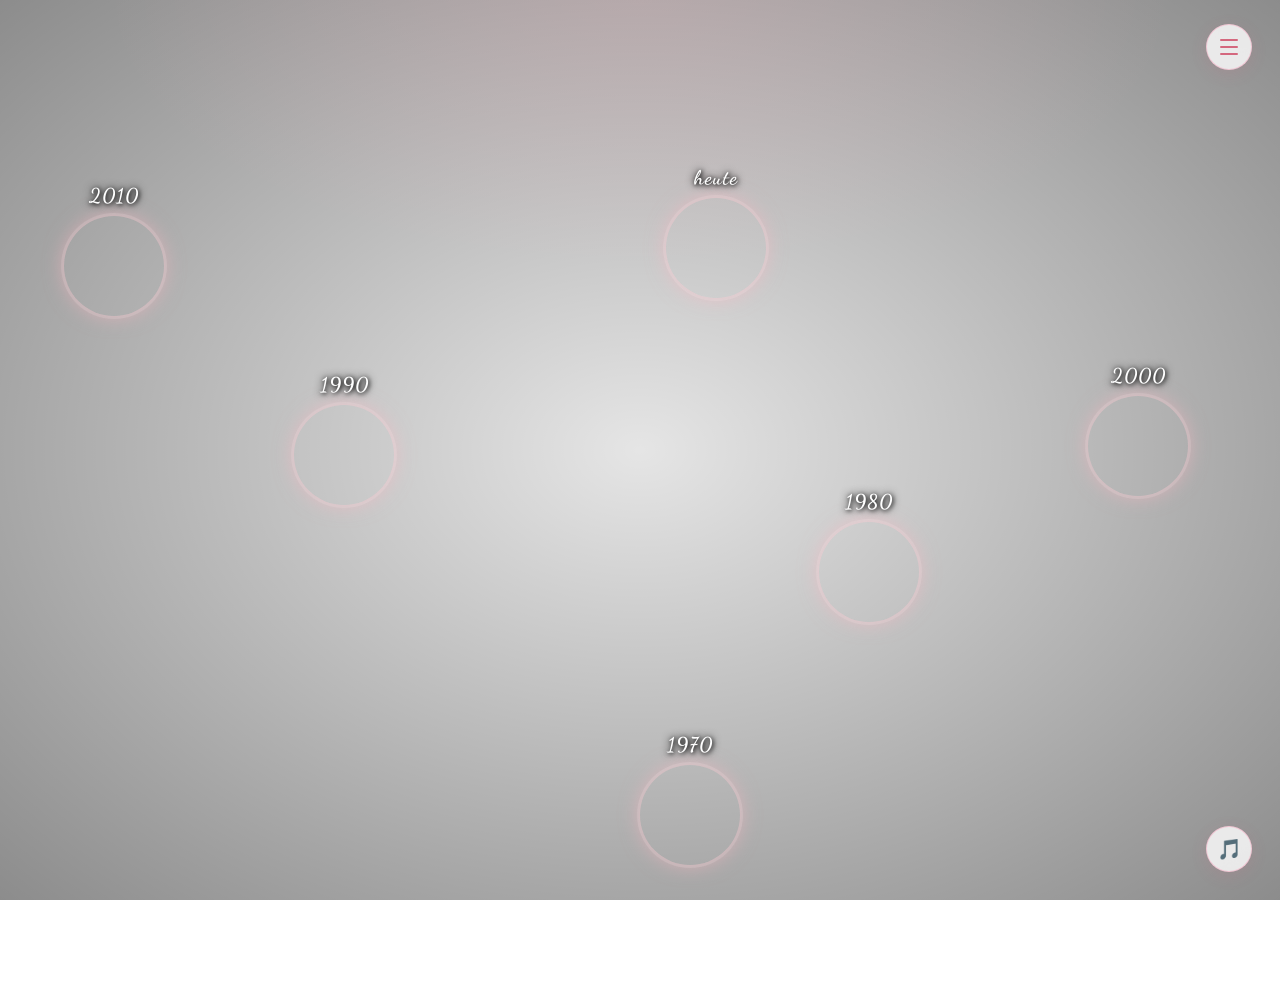
==== commit dcc04393: "Refactor HTML and CSS for improved structure" ====
--- a/flade.html
+++ b/flade.html
@@ -7,14 +7,63 @@
   <title>Projektarbeit</title>
   <link rel="stylesheet" href="style.css">
   <style>
+    .slider-wrap {
+      display: flex;
+      align-items: center;
+      justify-content: center;
+      gap: 10px;
+      margin: 14px 0 8px;
+    }
+    .slider-btn {
+      width: 36px; height: 36px;
+      border-radius: 50%;
+      background: rgba(212,104,126,0.15);
+      border: 1px solid rgba(212,104,126,0.4);
+      color: #a0304a;
+      font-size: 18px;
+      cursor: pointer;
+      display: flex; align-items: center; justify-content: center;
+      transition: all 0.2s ease;
+      flex-shrink: 0;
+    }
+    .slider-btn:hover { background: #d4687e; color: white; border-color: #d4687e; }
+    #popup-img {
+      width: 260px; height: 180px;
+      object-fit: cover;
+      border-radius: 12px;
+      transition: opacity 0.15s ease;
+      box-shadow: 0 4px 16px rgba(0,0,0,0.2);
+      flex-shrink: 0;
+    }
+    #popup-dots {
+      display: flex;
+      justify-content: center;
+      gap: 6px;
+      margin-bottom: 12px;
+    }
+    .dot {
+      width: 7px; height: 7px;
+      border-radius: 50%;
+      background: rgba(212,104,126,0.3);
+      cursor: pointer;
+      transition: all 0.2s ease;
+    }
+    .dot.active { background: #d4687e; transform: scale(1.3); }
+
     .music-btn {
-      position: fixed; bottom: 28px; right: 28px;
-      width: 46px; height: 46px; border-radius: 50%;
-      background: rgba(255,255,255,0.8); backdrop-filter: blur(10px);
-      border: 1px solid rgba(244,184,203,0.7); cursor: pointer;
+      position: fixed;
+      bottom: 28px; right: 28px;
+      width: 46px; height: 46px;
+      border-radius: 50%;
+      background: rgba(255,255,255,0.8);
+      backdrop-filter: blur(10px);
+      border: 1px solid rgba(244,184,203,0.7);
+      cursor: pointer;
       display: flex; align-items: center; justify-content: center;
-      font-size: 20px; box-shadow: 0 4px 16px rgba(212,104,126,0.15);
-      transition: all 0.3s ease; z-index: 9999;
+      font-size: 20px;
+      box-shadow: 0 4px 16px rgba(212,104,126,0.15);
+      transition: all 0.3s ease;
+      z-index: 9999;
     }
     .music-btn:hover { background: linear-gradient(135deg, #d4687e, #e8809a); transform: scale(1.1); }
     .music-btn.playing { animation: musicPulse 2s ease-in-out infinite; }
@@ -24,14 +73,19 @@
     }
 
     .hamburger-btn {
-      position: fixed; top: 24px; right: 28px;
-      width: 46px; height: 46px; border-radius: 50%;
-      background: rgba(255,255,255,0.8); backdrop-filter: blur(10px);
-      border: 1px solid rgba(244,184,203,0.7); cursor: pointer;
-      display: flex; flex-direction: column; align-items: center;
-      justify-content: center; gap: 5px;
+      position: fixed;
+      top: 24px; right: 28px;
+      width: 46px; height: 46px;
+      border-radius: 50%;
+      background: rgba(255,255,255,0.8);
+      backdrop-filter: blur(10px);
+      border: 1px solid rgba(244,184,203,0.7);
+      cursor: pointer;
+      display: flex; flex-direction: column; align-items: center; justify-content: center;
+      gap: 5px;
       box-shadow: 0 4px 16px rgba(212,104,126,0.15);
-      transition: all 0.3s ease; z-index: 9999;
+      transition: all 0.3s ease;
+      z-index: 9999;
     }
     .hamburger-btn:hover { background: linear-gradient(135deg, #d4687e, #e8809a); transform: scale(1.1); }
     .hamburger-btn span { display: block; width: 18px; height: 2px; background: #d4687e; border-radius: 2px; transition: all 0.3s ease; }
@@ -41,13 +95,20 @@
     .hamburger-btn.open span:nth-child(3) { transform: translateY(-7px) rotate(-45deg); }
 
     .dropdown-menu {
-      position: fixed; top: 80px; right: 28px;
-      background: rgba(255,255,255,0.96); backdrop-filter: blur(16px);
-      border: 1px solid rgba(244,184,203,0.5); border-radius: 16px;
+      position: fixed;
+      top: 80px; right: 28px;
+      background: rgba(255,255,255,0.96);
+      backdrop-filter: blur(16px);
+      border: 1px solid rgba(244,184,203,0.5);
+      border-radius: 16px;
       box-shadow: 0 12px 40px rgba(212,104,126,0.2);
-      padding: 8px; z-index: 9998; min-width: 200px;
-      opacity: 0; transform: translateY(-10px) scale(0.95);
-      pointer-events: none; transition: all 0.3s cubic-bezier(0.34,1.56,0.64,1);
+      padding: 8px;
+      z-index: 9998;
+      min-width: 200px;
+      opacity: 0;
+      transform: translateY(-10px) scale(0.95);
+      pointer-events: none;
+      transition: all 0.3s cubic-bezier(0.34,1.56,0.64,1);
       font-family: "Dancing Script", cursive;
     }
     .dropdown-menu.open { opacity: 1; transform: translateY(0) scale(1); pointer-events: all; }
@@ -56,71 +117,6 @@
     .menu-item { display: flex; align-items: center; gap: 10px; padding: 11px 16px; border-radius: 10px; text-decoration: none; color: #8b4a5e; font-size: 16px; transition: all 0.2s ease; }
     .menu-item:hover { background: rgba(212,104,126,0.08); color: #d4687e; }
     .menu-item-icon { font-size: 15px; width: 20px; text-align: center; }
-
-    /* ── Popup photos ── */
-    .popup-photos {
-      display: flex;
-      gap: 8px;
-      margin-bottom: 14px;
-      justify-content: center;
-    }
-    .popup-photo {
-      width: calc(33.33% - 6px);
-      aspect-ratio: 4/3;
-      object-fit: cover;
-      border-radius: 10px;
-      cursor: pointer;
-      border: 2px solid rgba(244,184,203,0.5);
-      transition: transform 0.25s ease, box-shadow 0.25s ease, border-color 0.25s ease;
-      flex-shrink: 0;
-    }
-    .popup-photo:hover {
-      transform: scale(1.06);
-      box-shadow: 0 6px 20px rgba(212,104,126,0.45);
-      border-color: #d4687e;
-    }
-
-    /* ── Lightbox ── */
-    #lightbox {
-      position: fixed; inset: 0;
-      z-index: 99999;
-      display: flex; align-items: center; justify-content: center;
-      opacity: 0; pointer-events: none;
-      transition: opacity 0.35s ease;
-    }
-    #lightbox.active { opacity: 1; pointer-events: all; }
-
-    #lightbox-backdrop {
-      position: absolute; inset: 0;
-      background: rgba(0,0,0,0.82);
-      backdrop-filter: blur(4px);
-      cursor: pointer;
-    }
-    #lightbox-img {
-      position: relative;
-      max-width: 88vw; max-height: 88vh;
-      border-radius: 16px;
-      box-shadow: 0 24px 80px rgba(0,0,0,0.7);
-      object-fit: contain;
-      transform: scale(0.7) translateY(40px);
-      opacity: 0;
-      transition: transform 0.45s cubic-bezier(0.34,1.4,0.64,1), opacity 0.35s ease;
-      z-index: 1;
-    }
-    #lightbox.active #lightbox-img {
-      transform: scale(1) translateY(0);
-      opacity: 1;
-    }
-    #lightbox-close {
-      position: absolute; top: 24px; right: 32px;
-      width: 44px; height: 44px; border-radius: 50%;
-      background: rgba(255,255,255,0.15); backdrop-filter: blur(8px);
-      border: 1px solid rgba(255,255,255,0.3);
-      color: white; font-size: 22px; cursor: pointer;
-      display: flex; align-items: center; justify-content: center;
-      transition: all 0.25s ease; z-index: 2; line-height: 1;
-    }
-    #lightbox-close:hover { background: rgba(212,104,126,0.75); transform: scale(1.1) rotate(90deg); }
   </style>
 </head>
 <body>
@@ -129,51 +125,46 @@
 
     <div class="point" id="Schule_1970" style="top:85%; left:50%;"
       data-title="1970er Jahre – Tradition im Wandel"
-      data-photos="1970(1).jpg,1970(2).jpg,1970(3).jpg"
-      data-text="In dieser Zeit blieb die Flade fest in ihrer Rolle als katholische Sekundarschule für die Stadt St. Gallen verankert. Die Trennung zwischen Jungen und Mädchen war strikter Alltag. Während die Jungen im Gallusschulhaus unterrichtet wurden, besuchten die Mädchen das Notkerzentrum. Die Lehrerschaft bestand damals noch zu einem beachtlichen Teil aus Klerikern und Ordensschwestern, die das christliche Erbe der Schule bewahrten. Dennoch öffnete sich die Institution langsam den neuen pädagogischen Strömungen der Nachkriegszeit.">
+      data-text="In dieser Zeit blieb die Flade fest in ihrer Rolle als katholische Sekundarschule für die Stadt St. Gallen verankert. Die Trennung zwischen Jungen und Mädchen war strikter Alltag. Während die Jungen im Gallusschulhaus unterrichtet wurden, besuchten die Mädchen das Notkerzentrum. Die Lehrerschaft bestand damals noch zu einem beachtlichen Teil aus Klerikern und Ordensschwestern, die das christliche Erbe der Schule bewahrten.">
       <span class="point-label">1970</span>
     </div>
-
     <div class="point" id="Schule_1980" style="top:58%; left:64%;"
       data-title="1980er Jahre – Fokus auf die Infrastruktur"
-      data-photos="1980(1).jpg,1980(2).jpg,1980(3).jpg"
-      data-text="Dieses Jahrzehnt war geprägt von der Modernisierung der alten Schulgebäude. Die Verantwortlichen investierten hohe Summen in die Fachzimmer und die Aula, um den technischen Fortschritt abzubilden. Man legte grossen Wert darauf, dass die historische Substanz im Klosterviertel erhalten blieb, während im Inneren moderne Lehrmittel einzogen. Die Schule festigte ihren Ruf als Ort, an dem Disziplin und Leistung in einem familiären Umfeld gefördert wurden.">
+      data-text="Dieses Jahrzehnt war geprägt von der Modernisierung der alten Schulgebäude. Die Verantwortlichen investierten hohe Summen in die Fachzimmer und die Aula, um den technischen Fortschritt abzubilden. Man legte grossen Wert darauf, dass die historische Substanz im Klosterviertel erhalten blieb, während im Inneren moderne Lehrmittel einzogen.">
       <span class="point-label">1980</span>
     </div>
-
     <div class="point" id="Schule_1990" style="top:45%; left:23%;"
       data-title="1990er Jahre – Der Schritt zur Koedukation"
-      data-photos="1990(1).jpg,1990(2).jpg,1990(3).jpg"
-      data-text="Die wohl grösste Veränderung ereignete sich in den Neunzigern mit der schrittweisen Einführung des gemeinsamen Unterrichts. Die strikte Geschlechtertrennung wurde aufgehoben, was das soziale Klima an der Schule grundlegend erneuerte. Parallel dazu hielten die ersten Informatikräume Einzug. Die Schüler lernten nun den Umgang mit den ersten Computern, während die Schulleitung die administrativen Strukturen an die Anforderungen eines modernen Bildungsbetriebs anpasste.">
+      data-text="Die wohl grösste Veränderung ereignete sich in den Neunzigern mit der schrittweisen Einführung des gemeinsamen Unterrichts. Die strikte Geschlechtertrennung wurde aufgehoben, was das soziale Klima an der Schule grundlegend erneuerte. Parallel dazu hielten die ersten Informatikräume Einzug.">
       <span class="point-label">1990</span>
     </div>
-
     <div class="point" id="Schule_2000" style="top:44%; left:85%;"
       data-title="2000er Jahre – Pädagogische Vielfalt"
-      data-photos="2000(1).jpg,2000(2).jpg,2000(3).jpg"
-      data-text="Mit der Jahrtausendwende rückte die individuelle Förderung der Jugendlichen in das Zentrum der Strategie. Die Flade profilierte sich durch ein breites Angebot an Wahlfächern und Projekten, die über den klassischen Lehrplan hinausgingen. Zudem wurde die Zusammenarbeit zwischen den drei Standorten Gallus, Notker und Brühl intensiviert. Man verstand sich zunehmend als eine Einheit, die trotz räumlicher Trennung eine gemeinsame Vision von Bildung und Erziehung verfolgte.">
+      data-text="Mit der Jahrtausendwende rückte die individuelle Förderung der Jugendlichen in das Zentrum der Strategie. Die Flade profilierte sich durch ein breites Angebot an Wahlfächern und Projekten, die über den klassischen Lehrplan hinausgingen.">
       <span class="point-label">2000</span>
     </div>
-
     <div class="point" id="Schule_2010" style="top:24%; left:5%;"
       data-title="2010er Jahre – Infrastruktur und Digitalisierung"
-      data-photos="2010(1).jpg,2010(2).jpg,2010(3).jpg"
-      data-text="In diesem Jahrzehnt modernisierte die Flade ihre drei Standorte Gallus, Notker und Brühl umfassend. Die Klassenzimmer erhielten moderne Beamer und interaktive Tafeln, während die historische Hülle der Gebäude bewahrt wurde. Ein grosser Meilenstein war die Einführung von iPads für den Unterricht, was die Arbeitsweise grundlegend veränderte. Die Lehrpersonen entwickelten sich in dieser Zeit von reinen Wissensvermittlern zu Lernbegleitern weiter. Sie investierten viel Zeit in Weiterbildungen, um digitale Medien pädagogisch sinnvoll zu nutzen. Gleichzeitig wurde die soziale Infrastruktur durch den Ausbau der Mittagsbetreuung und den Einsatz von Schulsozialarbeitern gestärkt.">
+      data-text="In diesem Jahrzehnt modernisierte die Flade ihre drei Standorte Gallus, Notker und Brühl umfassend. Ein grosser Meilenstein war die Einführung von iPads für den Unterricht. Die Lehrpersonen entwickelten sich von reinen Wissensvermittlern zu Lernbegleitern weiter.">
       <span class="point-label">2010</span>
     </div>
-
     <div class="point" id="Schule_heute" style="top:22%; left:52%;"
       data-title="Heute – Digitalisierung und Offenheit"
-      data-photos="jetzt(1).jpg,jetzt(2).jpg,jetzt(3).jpg"
-      data-text="In der Gegenwart präsentiert sich die Flade als eine der modernsten Sekundarschulen der Ostschweiz. Digitale Endgeräte wie iPads gehören mittlerweile zum Standardwerkzeug in jedem Klassenzimmer. Obwohl die Schule weiterhin vom Katholischen Konfessionsteil getragen wird, steht sie heute Jugendlichen verschiedenster Hintergründe offen. Das Hauptaugenmerk liegt auf der Vorbereitung der jungen Menschen für die Berufswelt oder das Gymnasium, wobei soziale Kompetenz und gegenseitiger Respekt die wichtigsten Pfeiler bilden.">
+      data-text="In der Gegenwart präsentiert sich die Flade als eine der modernsten Sekundarschulen der Ostschweiz. Digitale Endgeräte wie iPads gehören zum Standardwerkzeug. Das Hauptaugenmerk liegt auf der Vorbereitung der jungen Menschen für die Berufswelt oder das Gymnasium.">
       <span class="point-label">heute</span>
     </div>
 
     <div id="overlay"></div>
+
     <div class="popup" id="popup">
       <div class="popup-content">
-        <div class="popup-photos" id="popup-photos"></div>
         <h2 id="popup-title"></h2>
+        <div class="slider-wrap" id="slider-wrap">
+          <button class="slider-btn" id="btn-prev">&#8592;</button>
+          <img id="popup-img" src="" alt="Foto" />
+          <button class="slider-btn" id="btn-next">&#8594;</button>
+        </div>
+        <div id="popup-dots"></div>
         <p id="popup-text"></p>
       </div>
     </div>
@@ -183,15 +174,11 @@
     </audio>
   </div>
 
-  <!-- Lightbox -->
-  <div id="lightbox">
-    <div id="lightbox-backdrop"></div>
-    <button id="lightbox-close" title="Schliessen">✕</button>
-    <img id="lightbox-img" src="" alt="Foto">
-  </div>
-
   <button class="music-btn" id="musicBtn" title="Musik an/aus">🎵</button>
-  <button class="hamburger-btn" id="hamburgerBtn"><span></span><span></span><span></span></button>
+
+  <button class="hamburger-btn" id="hamburgerBtn">
+    <span></span><span></span><span></span>
+  </button>
 
   <div class="dropdown-menu" id="dropdownMenu">
     <span class="menu-label">Navigation</span>
@@ -202,58 +189,234 @@
     <a class="menu-item" href="https://www.flade.ch" target="_blank"><span class="menu-item-icon">🔗</span> flade.ch</a>
   </div>
 
-  <script src="script.js"></script>
   <script>
-    // ── Music ──
+    const PHOTOS = {
+      "Schule_1970": [
+        "https://raw.githubusercontent.com/davakin228/FOTOS-/main/1970(1).jpg",
+        "https://raw.githubusercontent.com/davakin228/FOTOS-/main/1970(2).jpg",
+        "https://raw.githubusercontent.com/davakin228/FOTOS-/main/1970(3).jpg"
+      ],
+      "Schule_1980": [
+        "https://raw.githubusercontent.com/davakin228/FOTOS-/main/1980(1).jpg",
+        "https://raw.githubusercontent.com/davakin228/FOTOS-/main/1980(2).jpg",
+        "https://raw.githubusercontent.com/davakin228/FOTOS-/main/1980(3).jpg"
+      ],
+      "Schule_1990": [
+        "https://raw.githubusercontent.com/davakin228/FOTOS-/main/1990(1).jpg",
+        "https://raw.githubusercontent.com/davakin228/FOTOS-/main/1990(2).jpg",
+        "https://raw.githubusercontent.com/davakin228/FOTOS-/main/1990(3).jpg"
+      ],
+      "Schule_2000": [
+        "https://raw.githubusercontent.com/davakin228/FOTOS-/main/2000(1).jpg",
+        "https://raw.githubusercontent.com/davakin228/FOTOS-/main/2000(2).jpg",
+        "https://raw.githubusercontent.com/davakin228/FOTOS-/main/2000(3).jpg"
+      ],
+      "Schule_2010": [
+        "https://raw.githubusercontent.com/davakin228/FOTOS-/main/2010(1).jpg",
+        "https://raw.githubusercontent.com/davakin228/FOTOS-/main/2010(2).jpg",
+        "https://raw.githubusercontent.com/davakin228/FOTOS-/main/2010(3).jpg"
+      ],
+      "Schule_heute": [
+        "https://raw.githubusercontent.com/davakin228/FOTOS-/main/jetzt(1).jpg",
+        "https://raw.githubusercontent.com/davakin228/FOTOS-/main/jetzt(2).jpg",
+        "https://raw.githubusercontent.com/davakin228/FOTOS-/main/jetzt(3).jpg"
+      ]
+    };
+
+    function createPetal() {
+      const petal = document.createElement('div');
+      petal.className = "petal";
+      const size = Math.random() * 12 + 6;
+      petal.style.width = size + "px";
+      petal.style.height = size + "px";
+      petal.style.left = (Math.random() * 110 - 5) + "%";
+      petal.style.top = "-20px";
+      petal.style.position = "absolute";
+      document.getElementById("sakura-container").appendChild(petal);
+      const startRotate = Math.random() * 360;
+      const swayX = Math.random() * 150 - 75;
+      const rotateEnd = startRotate + Math.random() * 540 - 270;
+      const duration = Math.random() * 6000 + 7000;
+      const delay = Math.random() * 4000;
+      petal.animate([
+        { transform: `translate(0px,0px) rotate(${startRotate}deg)`, opacity: 0.8 },
+        { transform: `translate(${swayX*.4}px,30vh) rotate(${startRotate+100}deg)`, opacity: 0.7, offset: 0.3 },
+        { transform: `translate(${swayX*.7}px,60vh) rotate(${startRotate+220}deg)`, opacity: 0.5, offset: 0.6 },
+        { transform: `translate(${swayX}px,110vh) rotate(${rotateEnd}deg)`, opacity: 0 }
+      ], { duration, delay, easing: "ease-in-out", fill: "forwards" });
+      setTimeout(() => petal.remove(), duration + delay + 200);
+    }
+    setInterval(createPetal, 300);
+
+    const popup = document.getElementById("popup");
+    const popupTitle = document.getElementById("popup-title");
+    const popupText = document.getElementById("popup-text");
+    const popupImg = document.getElementById("popup-img");
+    const popupDots = document.getElementById("popup-dots");
+    const sliderWrap = document.getElementById("slider-wrap");
+    const overlay = document.getElementById("overlay");
+    const btnPrev = document.getElementById("btn-prev");
+    const btnNext = document.getElementById("btn-next");
+
+    let activePoint = null;
+    let currentPhotos = [];
+    let currentIndex = 0;
+
+    function updateSlider(index) {
+      currentIndex = (index + currentPhotos.length) % currentPhotos.length;
+      popupImg.style.opacity = 0;
+      setTimeout(() => {
+        popupImg.src = currentPhotos[currentIndex];
+        popupImg.style.opacity = 1;
+      }, 150);
+      popupDots.querySelectorAll(".dot").forEach((d, i) =>
+        d.classList.toggle("active", i === currentIndex));
+    }
+
+    function buildDots(count) {
+      popupDots.innerHTML = "";
+      for (let i = 0; i < count; i++) {
+        const d = document.createElement("span");
+        d.className = "dot" + (i === 0 ? " active" : "");
+        d.addEventListener("click", (e) => { e.stopPropagation(); updateSlider(i); });
+        popupDots.appendChild(d);
+      }
+    }
+
+    btnPrev.addEventListener("click", (e) => { e.stopPropagation(); updateSlider(currentIndex - 1); });
+    btnNext.addEventListener("click", (e) => { e.stopPropagation(); updateSlider(currentIndex + 1); });
+
+    document.addEventListener("keydown", (e) => {
+      if (!popup.classList.contains("active")) return;
+      if (e.key === "ArrowLeft") updateSlider(currentIndex - 1);
+      if (e.key === "ArrowRight") updateSlider(currentIndex + 1);
+      if (e.key === "Escape") closePopup();
+    });
+
+    function closePopup() {
+      popup.classList.remove("active");
+      overlay.classList.remove("active");
+      activePoint = null;
+    }
+
+    document.querySelectorAll(".point").forEach(point => {
+      point.addEventListener("click", (e) => {
+        e.stopPropagation();
+        if (activePoint === point) { closePopup(); return; }
+        activePoint = point;
+
+        popupTitle.textContent = point.getAttribute("data-title");
+        popupText.textContent = point.getAttribute("data-text");
+
+        currentPhotos = PHOTOS[point.id] || [];
+        currentIndex = 0;
+
+        if (currentPhotos.length > 0) {
+          popupImg.src = currentPhotos[0];
+          popupImg.style.opacity = 1;
+          sliderWrap.style.display = "flex";
+          buildDots(currentPhotos.length);
+        } else {
+          sliderWrap.style.display = "none";
+          popupDots.innerHTML = "";
+        }
+
+        const rect = point.getBoundingClientRect();
+        const margin = 10, gap = 12;
+        const screenW = window.innerWidth, screenH = window.innerHeight;
+        const cx = rect.left + rect.width / 2;
+        const cy = rect.top + rect.height / 2;
+
+        popup.classList.add("active");
+        overlay.classList.add("active");
+
+        const popupW = popup.offsetWidth;
+        const popupH = popup.offsetHeight;
+
+        const positions = [
+          { left: cx - popupW/2, top: rect.top - popupH - gap },
+          { left: cx - popupW/2, top: rect.bottom + gap },
+          { left: rect.right + gap, top: cy - popupH/2 },
+          { left: rect.left - popupW - gap, top: cy - popupH/2 },
+        ];
+
+        function fits({ left, top }) {
+          return left >= margin && top >= margin &&
+                 left + popupW <= screenW - margin &&
+                 top + popupH <= screenH - margin;
+        }
+
+        let chosen = positions.find(fits);
+        if (!chosen) {
+          chosen = positions.reduce((best, pos) => {
+            const ov = (p) =>
+              Math.max(0, margin-p.left) + Math.max(0, margin-p.top) +
+              Math.max(0, p.left+popupW-(screenW-margin)) +
+              Math.max(0, p.top+popupH-(screenH-margin));
+            return ov(pos) < ov(best) ? pos : best;
+          });
+        }
+
+        chosen.left = Math.min(Math.max(chosen.left, margin), screenW - popupW - margin);
+        chosen.top = Math.min(Math.max(chosen.top, margin), screenH - popupH - margin);
+        popup.style.left = chosen.left + "px";
+        popup.style.top = chosen.top + "px";
+      });
+    });
+
+    overlay.addEventListener("click", closePopup);
+
+
     const bgMusic = document.getElementById('bg-music');
     const musicBtn = document.getElementById('musicBtn');
     bgMusic.volume = 0.15;
     let isPlaying = false;
+
     function tryPlay() {
-      bgMusic.play().then(() => { isPlaying = true; musicBtn.textContent = '🎵'; musicBtn.classList.add('playing'); }).catch(() => {});
-    }
+      bgMusic.play().then(() => {
+        isPlaying = true;
+        musicBtn.textContent = '🎵';
+        musicBtn.classList.add('playing');
+      }).catch(() => {});
+    }
+
     musicBtn.addEventListener('click', function(e) {
       e.stopPropagation();
-      if (isPlaying) { bgMusic.pause(); isPlaying = false; musicBtn.textContent = '🔇'; musicBtn.classList.remove('playing'); }
-      else tryPlay();
-    });
-    document.addEventListener('mousemove', function startOnMove() { tryPlay(); document.removeEventListener('mousemove', startOnMove); });
-
-    // ── Hamburger ──
+      if (isPlaying) {
+        bgMusic.pause();
+        isPlaying = false;
+        musicBtn.textContent = '🔇';
+        musicBtn.classList.remove('playing');
+      } else {
+        tryPlay();
+      }
+    });
+
+    document.addEventListener('mousemove', function startOnMove() {
+      tryPlay();
+      document.removeEventListener('mousemove', startOnMove);
+    });
+
     const hamburgerBtn = document.getElementById('hamburgerBtn');
     const dropdownMenu = document.getElementById('dropdownMenu');
     let menuOpen = false;
+
     hamburgerBtn.addEventListener('click', function(e) {
       e.stopPropagation();
       menuOpen = !menuOpen;
       hamburgerBtn.classList.toggle('open', menuOpen);
       dropdownMenu.classList.toggle('open', menuOpen);
     });
+
     document.addEventListener('click', function() {
-      if (menuOpen) { menuOpen = false; hamburgerBtn.classList.remove('open'); dropdownMenu.classList.remove('open'); }
-    });
+      if (menuOpen) {
+        menuOpen = false;
+        hamburgerBtn.classList.remove('open');
+        dropdownMenu.classList.remove('open');
+      }
+    });
+
     dropdownMenu.addEventListener('click', function(e) { e.stopPropagation(); });
-
-    // ── Lightbox ──
-    const lightbox = document.getElementById('lightbox');
-    const lightboxImg = document.getElementById('lightbox-img');
-    const lightboxClose = document.getElementById('lightbox-close');
-    const lightboxBackdrop = document.getElementById('lightbox-backdrop');
-
-    function openLightbox(src) {
-      lightboxImg.src = src;
-      lightbox.classList.add('active');
-    }
-    function closeLightbox() {
-      lightbox.classList.remove('active');
-      setTimeout(() => { lightboxImg.src = ''; }, 400);
-    }
-    lightboxClose.addEventListener('click', function(e) { e.stopPropagation(); closeLightbox(); });
-    lightboxBackdrop.addEventListener('click', closeLightbox);
-    document.addEventListener('keydown', function(e) { if (e.key === 'Escape') closeLightbox(); });
-
-    // Exposed for script.js
-    window.openLightbox = openLightbox;
   </script>
 </body>
 </html>
--- a/style.css
+++ b/style.css
@@ -17,7 +17,7 @@
   position: relative;
   height: 100vh;
   width: 100%;
-  background-image: url(https://github.com/StacyBetsa/tinkerteens/blob/main/%D1%81%D0%B0%D0%BA%D1%83%D1%80%D0%B0%20%D0%B4%D0%B5%D1%80%D0%B5%D0%B2%D0%BE.webp?raw=true);
+  background-image: url(https://raw.githubusercontent.com/StacyBetsa/tinkerteens/main/%D1%81%D0%B0%D0%BA%D1%83%D1%80%D0%B0%20%D0%B4%D0%B5%D1%80%D0%B5%D0%B2%D0%BE.webp);
   background-size: cover;
   background-position: center;
   background-repeat: no-repeat;
@@ -82,32 +82,32 @@
 }
 
 #Schule_1970 {
-  background-image: url(https://github.com/davakin228/fladeSchule/blob/main/flade%20schule.jpg?raw=true);
+  background-image: url(https://raw.githubusercontent.com/davakin228/fladeSchule/main/flade%20schule.jpg);
   background-size: contain;
 }
 
 #Schule_1980 {
-  background-image: url(https://github.com/davakin228/fladeSchule/blob/main/schule%20flade.jpg?raw=true);
+  background-image: url(https://raw.githubusercontent.com/davakin228/fladeSchule/main/schule%20flade.jpg);
   background-size: cover;
 }
 
 #Schule_1990 {
-  background-image: url(https://github.com/davakin228/fladeSchule/blob/main/photo_2026-02-20_14-00-18.jpg?raw=true);
+  background-image: url(https://raw.githubusercontent.com/davakin228/fladeSchule/main/photo_2026-02-20_14-00-18.jpg);
   background-size: cover;
 }
 
 #Schule_2000 {
-  background-image: url(https://github.com/davakin228/fladeSchule/blob/main/andere%20Schule.jpg?raw=true);
+  background-image: url(https://raw.githubusercontent.com/davakin228/fladeSchule/main/andere%20Schule.jpg);
   background-size: cover;
 }
 
 #Schule_2010 {
-  background-image: url(https://github.com/davakin228/fladeSchule/blob/main/aa.jpg?raw=true);
+  background-image: url(https://raw.githubusercontent.com/davakin228/fladeSchule/main/aa.jpg);
   background-size: cover;
 }
 
 #Schule_heute {
-  background-image: url(https://github.com/davakin228/fladeSchule/blob/main/halle.jpg?raw=true);
+  background-image: url(https://raw.githubusercontent.com/davakin228/fladeSchule/main/halle.jpg);
   background-size: contain;
 }
 
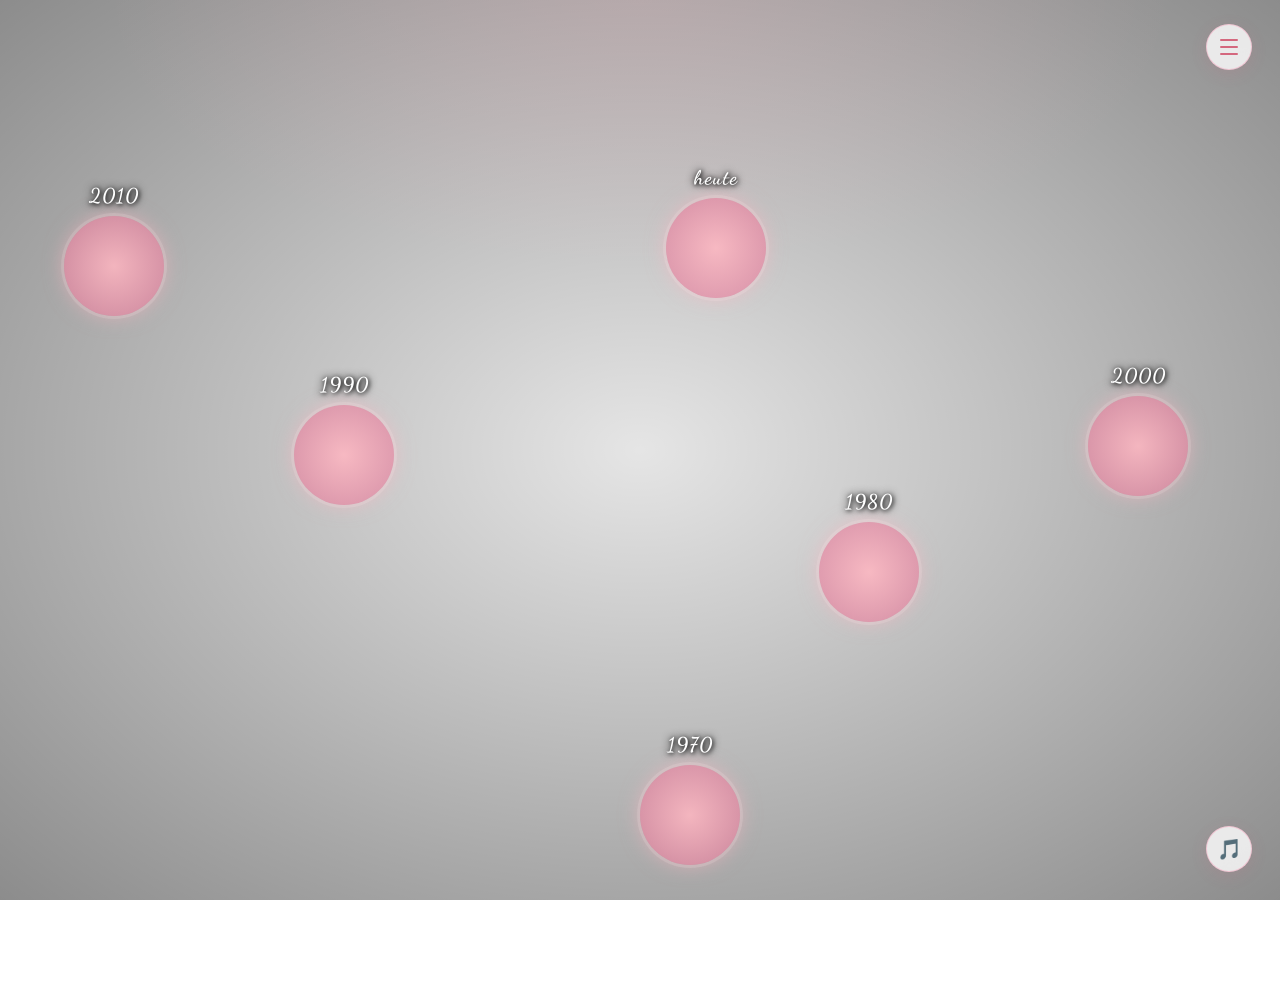
==== commit f2af4311: "Enhance lightbox and image popup functionality" ====
--- a/flade.html
+++ b/flade.html
@@ -28,13 +28,52 @@
     }
     .slider-btn:hover { background: #d4687e; color: white; border-color: #d4687e; }
     #popup-img {
-      width: 260px; height: 180px;
+      width: 300px; height: 200px;
       object-fit: cover;
       border-radius: 12px;
-      transition: opacity 0.15s ease;
+      transition: opacity 0.15s ease, transform 0.2s ease;
       box-shadow: 0 4px 16px rgba(0,0,0,0.2);
       flex-shrink: 0;
-    }
+      cursor: zoom-in;
+    }
+    #popup-img:hover { transform: scale(1.03); }
+
+    #lightbox {
+      display: none;
+      position: fixed;
+      inset: 0;
+      background: rgba(0,0,0,0.88);
+      z-index: 99999;
+      align-items: center;
+      justify-content: center;
+      backdrop-filter: blur(6px);
+      animation: fadeIn 0.2s ease;
+    }
+    #lightbox.open { display: flex; }
+    #lightbox-img {
+      max-width: 90vw;
+      max-height: 88vh;
+      border-radius: 12px;
+      box-shadow: 0 20px 60px rgba(0,0,0,0.6);
+      animation: zoomIn 0.25s cubic-bezier(0.34,1.56,0.64,1);
+    }
+    #lightbox-close {
+      position: fixed;
+      top: 20px; right: 24px;
+      width: 44px; height: 44px;
+      border-radius: 50%;
+      background: rgba(255,255,255,0.15);
+      border: 1px solid rgba(255,255,255,0.3);
+      color: white;
+      font-size: 20px;
+      cursor: pointer;
+      display: flex; align-items: center; justify-content: center;
+      transition: all 0.2s ease;
+      z-index: 100000;
+    }
+    #lightbox-close:hover { background: rgba(255,255,255,0.3); transform: scale(1.1); }
+    @keyframes fadeIn { from { opacity: 0; } to { opacity: 1; } }
+    @keyframes zoomIn { from { transform: scale(0.85); opacity: 0; } to { transform: scale(1); opacity: 1; } }
     #popup-dots {
       display: flex;
       justify-content: center;
@@ -161,7 +200,7 @@
         <h2 id="popup-title"></h2>
         <div class="slider-wrap" id="slider-wrap">
           <button class="slider-btn" id="btn-prev">&#8592;</button>
-          <img id="popup-img" src="" alt="Foto" />
+          <img id="popup-img" src="" alt="Foto" title="Klicken zum Vergrößern" />
           <button class="slider-btn" id="btn-next">&#8594;</button>
         </div>
         <div id="popup-dots"></div>
@@ -174,6 +213,12 @@
     </audio>
   </div>
 
+  <!-- Lightbox -->
+  <div id="lightbox">
+    <button id="lightbox-close">✕</button>
+    <img id="lightbox-img" src="" alt="" />
+  </div>
+
   <button class="music-btn" id="musicBtn" title="Musik an/aus">🎵</button>
 
   <button class="hamburger-btn" id="hamburgerBtn">
@@ -185,6 +230,8 @@
     <a class="menu-item" href="index.html"><span class="menu-item-icon">🌸</span> Titelscreen</a>
     <div class="menu-divider-line"></div>
     <a class="menu-item" href="#"><span class="menu-item-icon">🌳</span> Flade Baum</a>
+    <div class="menu-divider-line"></div>
+    <a class="menu-item" href="quiz.html"><span class="menu-item-icon">📝</span> Quiz</a>
     <div class="menu-divider-line"></div>
     <a class="menu-item" href="https://www.flade.ch" target="_blank"><span class="menu-item-icon">🔗</span> flade.ch</a>
   </div>
@@ -212,9 +259,9 @@
         "https://raw.githubusercontent.com/davakin228/FOTOS-/main/2000(3).jpg"
       ],
       "Schule_2010": [
-        "https://raw.githubusercontent.com/davakin228/FOTOS-/main/2010(1).jpg",
-        "https://raw.githubusercontent.com/davakin228/FOTOS-/main/2010(2).jpg",
-        "https://raw.githubusercontent.com/davakin228/FOTOS-/main/2010(3).jpg"
+        "https://github.com/davakin228/fladeSchule/blob/main/flade%20schule.jpg?raw=true",
+        "https://github.com/davakin228/fladeSchule/blob/main/andere%20Schule.jpg?raw=true",
+        "https://github.com/davakin228/fladeSchule/blob/main/schule%20flade.jpg?raw=true"
       ],
       "Schule_heute": [
         "https://raw.githubusercontent.com/davakin228/FOTOS-/main/jetzt(1).jpg",
@@ -223,6 +270,7 @@
       ]
     };
 
+    // ── Petals ──
     function createPetal() {
       const petal = document.createElement('div');
       petal.className = "petal";
@@ -248,6 +296,7 @@
     }
     setInterval(createPetal, 300);
 
+    // ── Slider ──
     const popup = document.getElementById("popup");
     const popupTitle = document.getElementById("popup-title");
     const popupText = document.getElementById("popup-text");
@@ -366,7 +415,7 @@
 
     overlay.addEventListener("click", closePopup);
 
-
+    // ── Music ──
     const bgMusic = document.getElementById('bg-music');
     const musicBtn = document.getElementById('musicBtn');
     bgMusic.volume = 0.15;
@@ -397,6 +446,7 @@
       document.removeEventListener('mousemove', startOnMove);
     });
 
+    // ── Hamburger ──
     const hamburgerBtn = document.getElementById('hamburgerBtn');
     const dropdownMenu = document.getElementById('dropdownMenu');
     let menuOpen = false;
@@ -417,6 +467,26 @@
     });
 
     dropdownMenu.addEventListener('click', function(e) { e.stopPropagation(); });
+
+    // ── Lightbox ──
+    const lightbox = document.getElementById('lightbox');
+    const lightboxImg = document.getElementById('lightbox-img');
+    const lightboxClose = document.getElementById('lightbox-close');
+
+    popupImg.addEventListener('click', function(e) {
+      e.stopPropagation();
+      lightboxImg.src = popupImg.src;
+      lightbox.classList.add('open');
+    });
+
+    function closeLightbox() { lightbox.classList.remove('open'); }
+    lightboxClose.addEventListener('click', closeLightbox);
+    lightbox.addEventListener('click', function(e) {
+      if (e.target === lightbox) closeLightbox();
+    });
+    document.addEventListener('keydown', function(e) {
+      if (e.key === 'Escape') closeLightbox();
+    });
   </script>
 </body>
 </html>
--- a/style.css
+++ b/style.css
@@ -81,41 +81,11 @@
   letter-spacing: 1px;
 }
 
-#Schule_1970 {
-  background-image: url(https://raw.githubusercontent.com/davakin228/fladeSchule/main/flade%20schule.jpg);
-  background-size: contain;
-}
-
-#Schule_1980 {
-  background-image: url(https://raw.githubusercontent.com/davakin228/fladeSchule/main/schule%20flade.jpg);
-  background-size: cover;
-}
-
-#Schule_1990 {
-  background-image: url(https://raw.githubusercontent.com/davakin228/fladeSchule/main/photo_2026-02-20_14-00-18.jpg);
-  background-size: cover;
-}
-
-#Schule_2000 {
-  background-image: url(https://raw.githubusercontent.com/davakin228/fladeSchule/main/andere%20Schule.jpg);
-  background-size: cover;
-}
-
-#Schule_2010 {
-  background-image: url(https://raw.githubusercontent.com/davakin228/fladeSchule/main/aa.jpg);
-  background-size: cover;
-}
-
-#Schule_heute {
-  background-image: url(https://raw.githubusercontent.com/davakin228/fladeSchule/main/halle.jpg);
-  background-size: contain;
-}
-
 .popup {
   position: fixed;
   background: linear-gradient(145deg, rgba(255,245,248,0.97), rgba(255,232,240,0.97));
-  width: 420px;
-  padding: 28px 28px 24px;
+  width: 460px;
+  padding: 24px 24px 20px;
   border-radius: 20px;
   box-shadow: 0 16px 48px rgba(0,0,0,0.35), 0 0 0 1px rgba(255,182,193,0.4);
   border: none;
@@ -136,9 +106,87 @@
   font-family: "Dancing Script", cursive;
   font-size: 22px;
   color: #a0304a;
-  margin-bottom: 10px;
+  margin-bottom: 12px;
   border-bottom: 1px solid rgba(255,182,193,0.5);
   padding-bottom: 10px;
+}
+
+/* ── Slider ── */
+.slider-wrap {
+  display: flex;
+  align-items: center;
+  justify-content: center;
+  gap: 10px;
+  margin: 0 0 8px;
+}
+
+.slider-btn {
+  width: 36px;
+  height: 36px;
+  border-radius: 50%;
+  background: rgba(212,104,126,0.15);
+  border: 1px solid rgba(212,104,126,0.4);
+  color: #a0304a;
+  font-size: 18px;
+  cursor: pointer;
+  display: flex;
+  align-items: center;
+  justify-content: center;
+  transition: all 0.2s ease;
+  flex-shrink: 0;
+}
+.slider-btn:hover { background: #d4687e; color: white; border-color: #d4687e; }
+
+#popup-img {
+  width: 300px;
+  height: 200px;
+  object-fit: cover;
+  border-radius: 12px;
+  transition: opacity 0.15s ease;
+  box-shadow: 0 4px 16px rgba(0,0,0,0.2);
+  display: block;
+}
+
+#popup-dots {
+  display: flex;
+  justify-content: center;
+  gap: 6px;
+  margin: 8px 0 12px;
+}
+
+.dot {
+  width: 7px;
+  height: 7px;
+  border-radius: 50%;
+  background: rgba(212,104,126,0.3);
+  cursor: pointer;
+  transition: all 0.2s ease;
+}
+.dot.active { background: #d4687e; transform: scale(1.3); }
+
+#Schule_1970 {
+  background-image: url(https://raw.githubusercontent.com/davakin228/FOTOS-/main/1970(1).jpg);
+  background-size: cover;
+}
+#Schule_1980 {
+  background-image: url(https://raw.githubusercontent.com/davakin228/FOTOS-/main/1980(1).jpg);
+  background-size: cover;
+}
+#Schule_1990 {
+  background-image: url(https://raw.githubusercontent.com/davakin228/FOTOS-/main/1990(1).jpg);
+  background-size: cover;
+}
+#Schule_2000 {
+  background-image: url(https://raw.githubusercontent.com/davakin228/FOTOS-/main/2000(1).jpg);
+  background-size: cover;
+}
+#Schule_2010 {
+  background-image: url(https://raw.githubusercontent.com/davakin228/FOTOS-/main/2010(1).jpg);
+  background-size: cover;
+}
+#Schule_heute {
+  background-image: url(https://raw.githubusercontent.com/davakin228/FOTOS-/main/jetzt(1).jpg);
+  background-size: cover;
 }
 
 #popup-text {
@@ -152,7 +200,7 @@
   display: none;
   position: fixed;
   inset: 0;
-  background: rgba(0, 0, 0, 0.5);
+  background: rgba(0,0,0,0.5);
   z-index: 9;
   backdrop-filter: blur(2px);
   transition: opacity 0.4s ease;
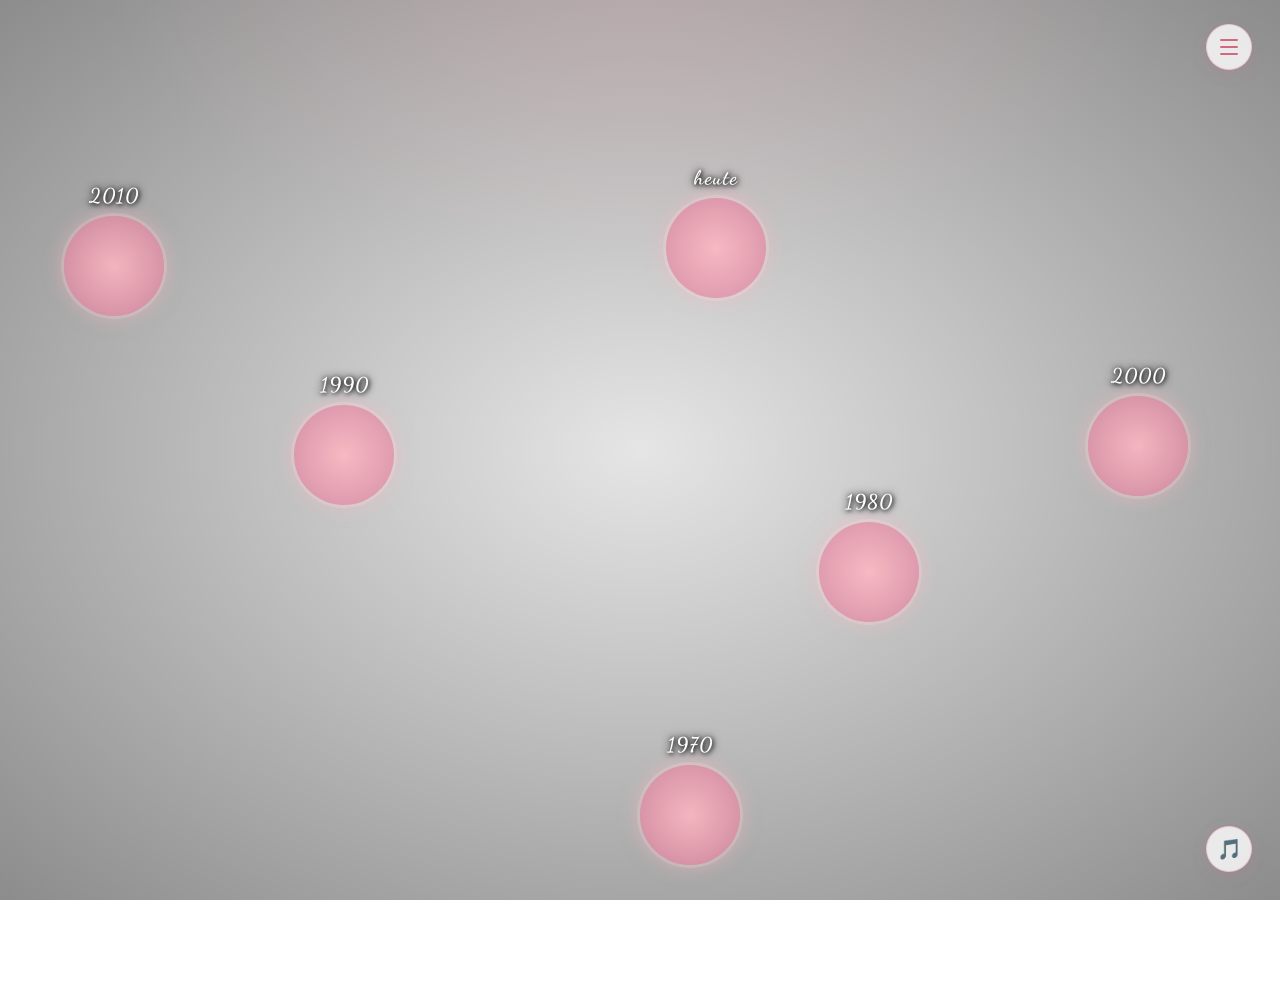
==== commit 9c0a8011: "Refactor photo sources and clean up comments Removed commented sections for clarity and updated phot" ====
--- a/flade.html
+++ b/flade.html
@@ -213,7 +213,7 @@
     </audio>
   </div>
 
-  <!-- Lightbox -->
+ 
   <div id="lightbox">
     <button id="lightbox-close">✕</button>
     <img id="lightbox-img" src="" alt="" />
@@ -238,39 +238,15 @@
 
   <script>
     const PHOTOS = {
-      "Schule_1970": [
-        "https://raw.githubusercontent.com/davakin228/FOTOS-/main/1970(1).jpg",
-        "https://raw.githubusercontent.com/davakin228/FOTOS-/main/1970(2).jpg",
-        "https://raw.githubusercontent.com/davakin228/FOTOS-/main/1970(3).jpg"
-      ],
-      "Schule_1980": [
-        "https://raw.githubusercontent.com/davakin228/FOTOS-/main/1980(1).jpg",
-        "https://raw.githubusercontent.com/davakin228/FOTOS-/main/1980(2).jpg",
-        "https://raw.githubusercontent.com/davakin228/FOTOS-/main/1980(3).jpg"
-      ],
-      "Schule_1990": [
-        "https://raw.githubusercontent.com/davakin228/FOTOS-/main/1990(1).jpg",
-        "https://raw.githubusercontent.com/davakin228/FOTOS-/main/1990(2).jpg",
-        "https://raw.githubusercontent.com/davakin228/FOTOS-/main/1990(3).jpg"
-      ],
-      "Schule_2000": [
-        "https://raw.githubusercontent.com/davakin228/FOTOS-/main/2000(1).jpg",
-        "https://raw.githubusercontent.com/davakin228/FOTOS-/main/2000(2).jpg",
-        "https://raw.githubusercontent.com/davakin228/FOTOS-/main/2000(3).jpg"
-      ],
-      "Schule_2010": [
-        "https://github.com/davakin228/fladeSchule/blob/main/flade%20schule.jpg?raw=true",
-        "https://github.com/davakin228/fladeSchule/blob/main/andere%20Schule.jpg?raw=true",
-        "https://github.com/davakin228/fladeSchule/blob/main/schule%20flade.jpg?raw=true"
-      ],
-      "Schule_heute": [
-        "https://raw.githubusercontent.com/davakin228/FOTOS-/main/jetzt(1).jpg",
-        "https://raw.githubusercontent.com/davakin228/FOTOS-/main/jetzt(2).jpg",
-        "https://raw.githubusercontent.com/davakin228/FOTOS-/main/jetzt(3).jpg"
-      ]
+      "Schule_1970": ["1970(1).jpg", "1970(2).jpg", "1970(3).jpg"],
+      "Schule_1980": ["1980(1).jpg", "1980(2).jpg", "1980(3).jpg"],
+      "Schule_1990": ["1990(1).jpg", "1990(2).jpg", "1990(3).jpg"],
+      "Schule_2000": ["2000(1).jpg", "2000(2).jpg", "2000(3).jpg"],
+      "Schule_2010": ["2010(1).jpg", "2010(2).jpg", "2010(3).jpg"],
+      "Schule_heute": ["jetzt(1).jpg", "jetzt(2).jpg", "jetzt(3).jpg"]
     };
 
-    // ── Petals ──
+
     function createPetal() {
       const petal = document.createElement('div');
       petal.className = "petal";
@@ -296,7 +272,7 @@
     }
     setInterval(createPetal, 300);
 
-    // ── Slider ──
+ 
     const popup = document.getElementById("popup");
     const popupTitle = document.getElementById("popup-title");
     const popupText = document.getElementById("popup-text");
@@ -415,7 +391,7 @@
 
     overlay.addEventListener("click", closePopup);
 
-    // ── Music ──
+
     const bgMusic = document.getElementById('bg-music');
     const musicBtn = document.getElementById('musicBtn');
     bgMusic.volume = 0.15;
@@ -468,7 +444,7 @@
 
     dropdownMenu.addEventListener('click', function(e) { e.stopPropagation(); });
 
-    // ── Lightbox ──
+   
     const lightbox = document.getElementById('lightbox');
     const lightboxImg = document.getElementById('lightbox-img');
     const lightboxClose = document.getElementById('lightbox-close');
